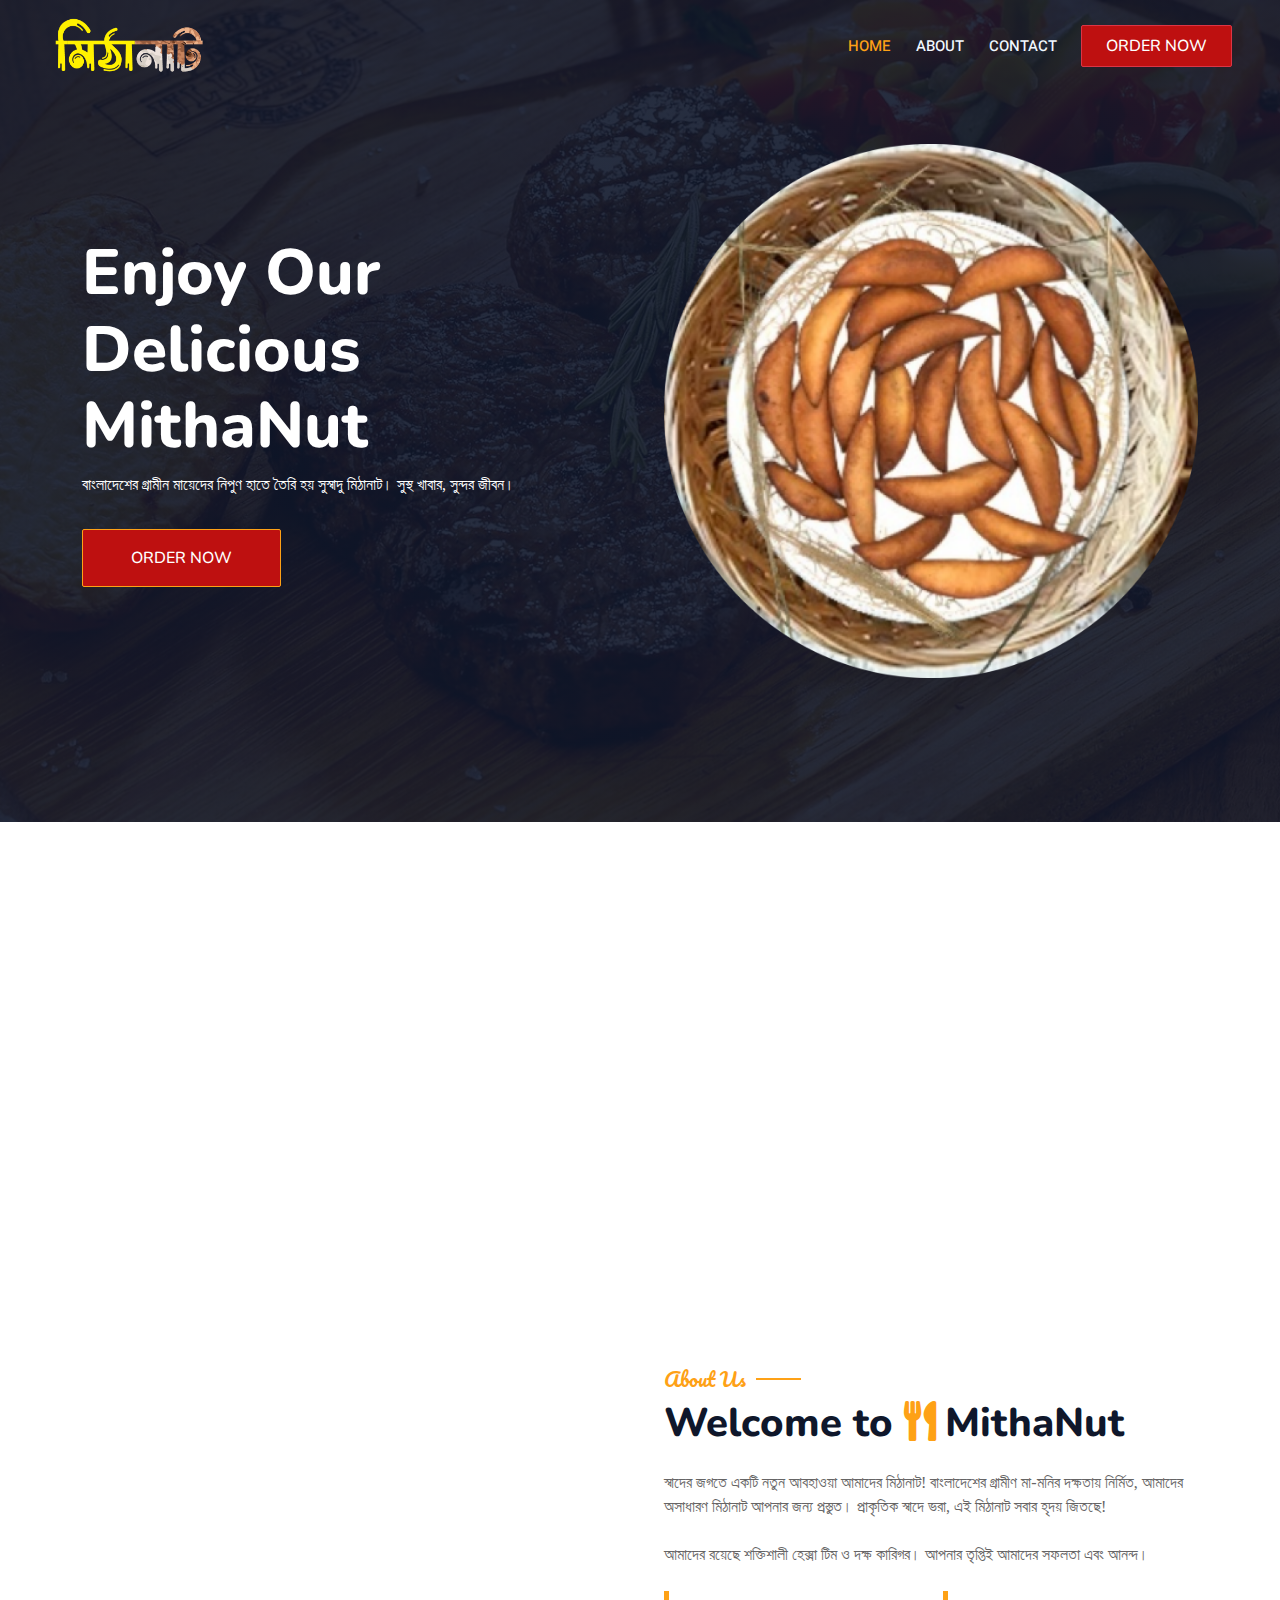
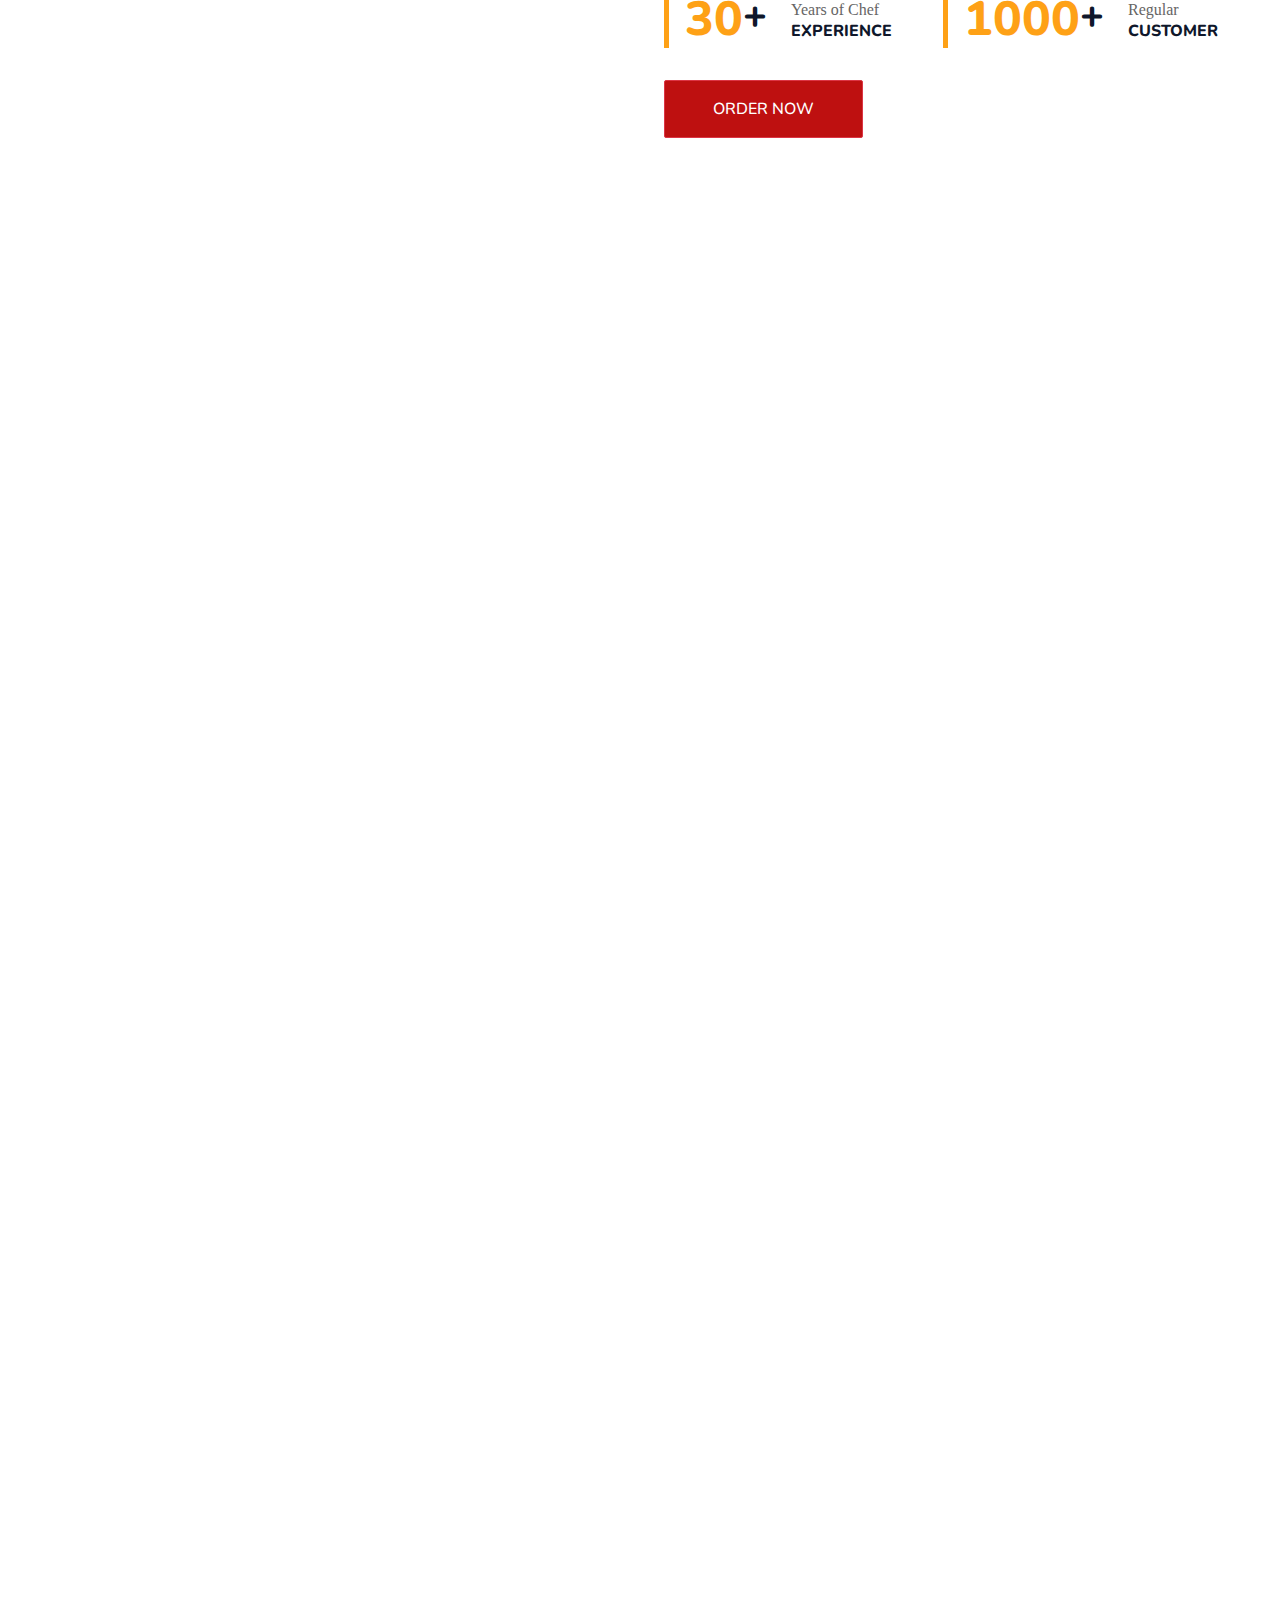
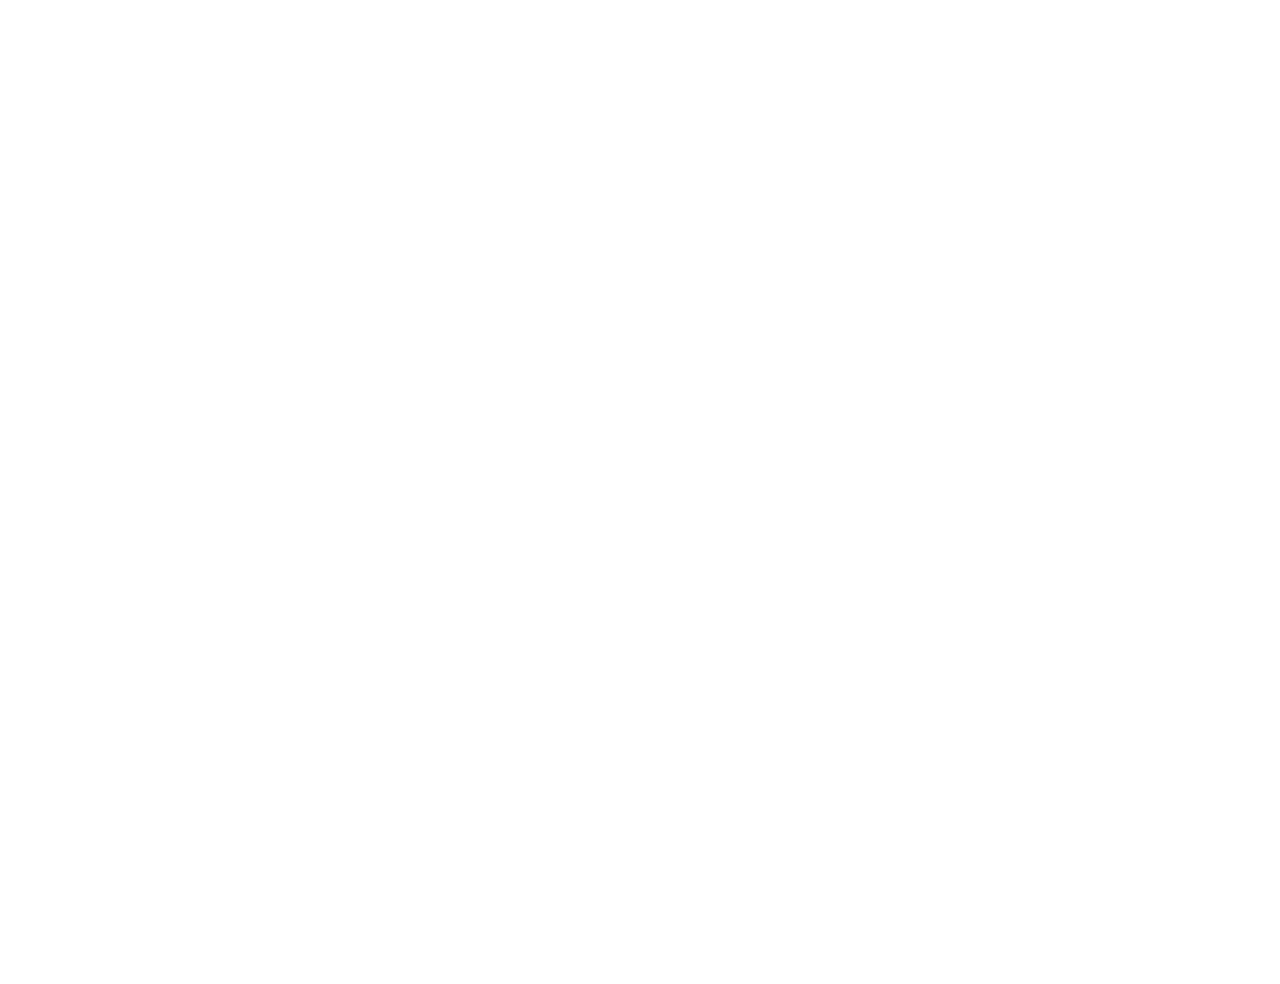
==== index.html @ 0d3b9b6d "Add files via upload" ====
<!DOCTYPE html>
<html lang="en">

<head>
    <meta charset="utf-8">
    <title>MithaNut</title>
    <meta content="width=device-width, initial-scale=1.0" name="viewport">
    <meta content="" name="keywords">
    <meta content="" name="description">

    <!-- Favicon -->
    <link href="img/favicon.png" rel="icon">
    <link
    href="https://fonts.maateen.me/solaiman-lipi/font.css"
    rel="stylesheet"
  />
    <!-- Google Web Fonts -->
    <link rel="preconnect" href="https://fonts.googleapis.com">
    <link rel="preconnect" href="https://fonts.gstatic.com" crossorigin>
    <link href="https://fonts.googleapis.com/css2?family=Heebo:wght@400;500;600&family=Nunito:wght@600;700;800&family=Pacifico&display=swap" rel="stylesheet">
    <link rel="stylesheet" href="https://cdnjs.cloudflare.com/ajax/libs/font-awesome/6.5.1/css/all.min.css" integrity="sha512-DTOQO9RWCH3ppGqcWaEA1BIZOC6xxalwEsw9c2QQeAIftl+Vegovlnee1c9QX4TctnWMn13TZye+giMm8e2LwA==" crossorigin="anonymous" referrerpolicy="no-referrer" />
    <!-- Icon Font Stylesheet -->
    <link href="https://cdnjs.cloudflare.com/D:\Pithai\PithaiWeb\Pithai\index.htmlajax/libs/font-awesome/5.10.0/css/all.min.css" rel="stylesheet">
    <link href="https://cdn.jsdelivr.net/npm/bootstrap-icons@1.4.1/font/bootstrap-icons.css" rel="stylesheet">

    <!-- Libraries Stylesheet -->
    <link href="lib/animate/animate.min.css" rel="stylesheet">
    <link href="lib/owlcarousel/assets/owl.carousel.min.css" rel="stylesheet">
    <link href="lib/tempusdominus/css/tempusdominus-bootstrap-4.min.css" rel="stylesheet" />

    <!-- Customized Bootstrap Stylesheet -->
    <link href="css/bootstrap.min.css" rel="stylesheet">

    <!-- Template Stylesheet -->
    <link href="css/style.css" rel="stylesheet">
</head>

<body>
    <div class="container-xxl bg-white p-0">
        <!-- Spinner Start -->
        <div id="spinner" class="show bg-white position-fixed translate-middle w-100 vh-100 top-50 start-50 d-flex align-items-center justify-content-center">
            <div class="spinner-border text-primary" style="width: 3rem; height: 3rem;" role="status">
                <span class="sr-only">Loading...</span>
            </div>
        </div>
        <!-- Spinner End -->


        <!-- Navbar & Hero Start -->
        <div class="container-xxl position-relative p-0">
            <nav class="navbar navbar-expand-lg navbar-dark bg-dark px-4 px-lg-5 py-3 py-lg-0">
                <a href="/" class="navbar-brand p-0">
                    <img src="img/logo.png" alt="Logo">
                </a>
                <button class="navbar-toggler" type="button" data-bs-toggle="collapse" data-bs-target="#navbarCollapse">
                    <span class="navbar-toggler-icon"></span>
                </button>
                <div class="collapse navbar-collapse" id="navbarCollapse">
                    <div class="navbar-nav ms-auto py-0 pe-4">
                        <a href="index.html" class="nav-item nav-link active">Home</a>
                        <a href="about.html" class="nav-item nav-link">About</a>
                        <a href="contact.html" class="nav-item nav-link">Contact</a>
                    </div>
                    <a href="https://forms.gle/TiKvX2Zk5Nd48iyz6" class="btn btn-danger py-2 px-4" style="background-color: rgb(190, 16, 16);">Order Now</a>
                </div>
            </nav>

            <div class="container-xxl py-5 bg-dark hero-header mb-5">
                <div class="container my-5 py-5">
                    <div class="row align-items-center g-5">
                        <div class="col-lg-6 text-center text-lg-start">
                            <h2 class="display-3 text-white animated slideInLeft">Enjoy Our<br>Delicious MithaNut</h2>
                            <p class="text-white animated slideInLeft mb-4 pb-2">বাংলাদেশের গ্রামীন মায়েদের নিপুণ হাতে তৈরি হয় সুস্বাদু মিঠানাট। সুস্থ খাবার, সুন্দর জীবন।</p>
                            <a href="https://forms.gle/TiKvX2Zk5Nd48iyz6" class="btn btn-primary py-sm-3 px-sm-5 me-3 animated slideInLeft" style="background-color: rgb(190, 16, 16);">Order Now</a>
                        </div>
                        <div class="col-lg-6 text-center text-lg-end overflow-hidden">
                            <img class="img-fluid" src="img/hero.png" alt="">
                        </div>
                    </div>
                </div>
            </div>
        </div>
        <!-- Navbar & Hero End -->


        <!-- Service Start -->
        <div class="container-xxl py-5">
            <div class="container">
                <div class="row centered-div">
                    <div class="col-lg-3 col-sm-6 wow fadeInUp" data-wow-delay="0.3s">
                        <div class="service-item rounded pt-3">
                            <div class="p-4">
                                <i class="fa fa-3x fa-utensils text-primary mb-4"></i>
                                <h5>Quality Food</h5>
                                <p>প্রাকৃতিক ফল ও বিভিন্ন উপকরণ এবং পুষ্টিগুণ দিয়ে তৈরি মচমচে মিঠানাট খেতে যেমন মজা তেমনি অতিথি আপ্যায়ন কিংবা অবসর, দুটোই কাটে বেশ ভালো।</p>
                            </div>
                        </div>
                    </div>
                    <div class="col-lg-3 col-sm-6 wow fadeInUp" data-wow-delay="0.5s">
                        <div class="service-item rounded pt-3">
                            <div class="p-4">
                                <i class="fa fa-3x fa-cart-plus text-primary mb-4"></i>
                                <h5>Online Order</h5>
                                <p>
                                    মিঠানাট রয়েছে নিজস্ব ওয়েবসাইট, ফেসবুক পেজ, Whatsapp যোগাযোগ সুবিধা। যখন খুশি অনলাইন অর্ডার করতে পারবেন মিঠানাট পৌঁছে যাবে আপনার ঠিকানায়।</p>
                            </div>
                        </div>
                    </div>
                    <div class="col-lg-3 col-sm-6 wow fadeInUp" data-wow-delay="0.7s">
                        <div class="service-item rounded pt-3">
                            <div class="p-4">
                                <i class="fa fa-3x fa-headset text-primary mb-4"></i>
                                <h5>24/7 Service</h5>
                                <p>মিঠানাট রয়েছে নিজস্ব কাস্টোমার কেয়ার কল সুবিধা (হেক্সা টিম)। যেকোন তথ্য কিংবা অনুষ্ঠানের অর্ডার নিতে আমারা প্রস্তুত 24/7। <br> Call- 01618150096, 01618150097</p>
                            </div>
                        </div>
                    </div>
                </div>
            </div>
        </div>
        <!-- Service End -->


        <!-- About Start -->
        <div class="container-xxl py-5">
            <div class="container">
                <div class="row g-5 align-items-center">
                    <div class="col-lg-6">
                        <div class="row g-3">
                            <div class="col-6 text-start">
                                <img class="img-fluid rounded w-100 wow zoomIn" data-wow-delay="0.1s" src="img/about-1.jpeg">
                            </div>
                            <div class="col-6 text-start">
                                <img class="img-fluid rounded w-75 wow zoomIn" data-wow-delay="0.3s" src="img/about-2.jpeg" style="margin-top: 25%;">
                            </div>
                            <div class="col-6 text-end">
                                <img class="img-fluid rounded w-75 wow zoomIn" data-wow-delay="0.5s" src="img/about-3.jpeg">
                            </div>
                            <div class="col-6 text-end">
                                <img class="img-fluid rounded w-100 wow zoomIn" data-wow-delay="0.7s" src="img/about-4.jpeg">
                            </div>
                        </div>
                    </div>
                    <div class="col-lg-6">
                        <h5 class="section-title ff-secondary text-start text-primary fw-normal">About Us</h5>
                        <h1 class="mb-4">Welcome to <i class="fa fa-utensils text-primary me-2"></i>MithaNut</h1>
                        <p class="mb-4">
                            স্বাদের জগতে একটি নতুন আবহাওয়া আমাদের মিঠানাট!
                            বাংলাদেশের গ্রামীণ মা-মনির দক্ষতায় নির্মিত, আমাদের অসাধারণ মিঠানাট আপনার জন্য প্রস্তুত। প্রাকৃতিক স্বাদে ভরা, এই মিঠানাট সবার হৃদয় জিতছে!</p>
                        <p class="mb-4">আমাদের রয়েছে শক্তিশালী হেক্সা টিম ও দক্ষ কারিগর। আপনার তৃপ্তিই আমাদের সফলতা এবং আনন্দ।  </p>
                        <div class="row g-4 mb-4">
                            <div class="col-sm-6">
                                <div class="d-flex align-items-center border-start border-5 border-primary px-3">
                                    <h1 class="flex-shrink-0 display-5 text-primary mb-0" data-toggle="counter-up">30</h1><h1> + </h1>
                                    <div class="ps-4">
                                        <p class="mb-0">Years of Chef</p>
                                        <h6 class="text-uppercase mb-0">Experience</h6>
                                    </div>
                                </div>
                            </div>
                            <div class="col-sm-6">
                                <div class="d-flex align-items-center border-start border-5 border-primary px-3">
                                    <h1 class="flex-shrink-0 display-5 text-primary mb-0" data-toggle="counter-up">1000</h1><h1>+</h1>
                                    <div class="ps-4">
                                        <p class="mb-0">Regular</p>
                                        <h6 class="text-uppercase mb-0">Customer</h6>
                                    </div>
                                </div>
                            </div>
                        </div>
                        <a class="btn btn-danger py-3 px-5 mt-2" href="https://forms.gle/TiKvX2Zk5Nd48iyz6" style="background-color: rgb(190, 16, 16);">Order Now</a>
                    </div>
                </div>
            </div>
        </div>
        <!-- About End -->


        <!-- Reservation Start -->
        <div class="container-xxl py-5 px-0 wow fadeInUp" data-wow-delay="0.1s">
            <div class="row g-0" style="padding: 20px;">
                <div class="col-md-6">
                    <div class="video">
                        <button type="button" class="btn-play" data-bs-toggle="modal" data-src="https://www.youtube.com/embed/uWgMCYUKBVE" data-bs-target="#videoModal">
                            <span></span>
                        </button>
                    </div>
                </div>
                
                <div class="col-lg-6" style="padding: 20px;">
                    <div class="row g-3">
                        <div class="col-6 text-start">
                            <img class="img-fluid rounded w-100 wow zoomIn" data-wow-delay="0.1s" src="img/about-1.jpeg">
                        </div>
                        <div class="col-6 text-start">
                            <img class="img-fluid rounded w-75 wow zoomIn" data-wow-delay="0.3s" src="img/about-2.jpeg" style="margin-top: 25%;">
                        </div>
                        <div class="col-6 text-end">
                            <img class="img-fluid rounded w-75 wow zoomIn" data-wow-delay="0.5s" src="img/about-3.jpeg">
                        </div>
                        <div class="col-6 text-end">
                            <img class="img-fluid rounded w-100 wow zoomIn" data-wow-delay="0.7s" src="img/about-4.jpeg">
                        </div>
                    </div>
                </div>
            </div>
        </div>

        <div class="modal fade" id="videoModal" tabindex="-1" aria-labelledby="exampleModalLabel" aria-hidden="true">
            <div class="modal-dialog">
                <div class="modal-content rounded-0">
                    <div class="modal-header">
                        <h5 class="modal-title" id="exampleModalLabel">Introduction to MithaNut</h5>
                        <button type="button" class="btn-close" data-bs-dismiss="modal" aria-label="Close"></button>
                    </div>
                    <div class="modal-body">
                        <!-- 16:9 aspect ratio -->
                        <div class="ratio ratio-16x9">
                            <iframe class="embed-responsive-item" src="" id="video" allowfullscreen allowscriptaccess="always"
                                allow="autoplay"></iframe>
                        </div>
                    </div>
                </div>
            </div>
        </div>
        <!-- Reservation Start -->

 <!-- Team Start -->
<div class="container-xxl pt-5 pb-3">
    <div class="container">
        <div class="text-center wow fadeInUp " data-wow-delay="0.1s">
            <h5 class="section-title ff-secondary text-center text-primary fw-normal">Team Members</h5>
            <h1 class="mb-5">Our Core Team</h1>
        </div>
        <div class="row centered-div">
            <div class="col-lg-3 col-md-6 wow fadeInUp" data-wow-delay="0.1s">
                <div class="team-item text-center rounded overflow-hidden">
                    <div class="rounded-circle overflow-hidden m-4">
                        <img class="img-fluid" src="img/team-1.jpg" alt="">
                    </div>
                    <h5 class="mb-0">Jahan Ara Begum (65+)</h5>
                    <small>Master chef and Consultant</small>
                </div>
                <br><br>
            </div>
            <div class="col-lg-3 col-md-6 wow fadeInUp" data-wow-delay="0.3s">
                <div class="team-item text-center rounded overflow-hidden">
                    <div class="rounded-circle overflow-hidden m-4">
                        <img class="img-fluid" src="img/team-2.jpg" alt="">
                    </div>
                    <h5 class="mb-0">Sanjidul Islam Sanju (23+)</h5>
                    <small>Founder & Director</small>
                </div>
                <br><br>
            </div>
            <div class="col-lg-3 col-md-6 wow fadeInUp" data-wow-delay="0.5s">
                <div class="team-item text-center rounded overflow-hidden">
                    <div class="rounded-circle overflow-hidden m-4">
                        <img class="img-fluid" src="img/team-3.jpg" alt="">
                    </div>
                    <h5 class="mb-0">Md Ashraful Islam (24+)</h5>
                    <small>Co-Founder & CEO</small>
                </div>
                <br><br>
            </div>
        </div>
    </div>
</div>
<!-- Team End -->

        


        <!-- Testimonial Start -->
        <div class="container-xxl py-5 wow fadeInUp" data-wow-delay="0.1s">
            <div class="container">
                <div class="text-center">
                    <h5 class="section-title ff-secondary text-center text-primary fw-normal">Testimonial</h5>
                    <h1 class="mb-5">Our Customer Review!!!</h1>
                </div>
                <div class="owl-carousel testimonial-carousel">
                    <div class="testimonial-item bg-transparent border rounded p-4">
                        <i class="fa fa-quote-left fa-2x text-primary mb-3"></i>
                        <p>আমি ব্যচেলর চাকুরীজীবী, প্রায়ই সকালে না খেয়ে অফিস যাওয়া লাগে, কিন্তু মিঠানাট গুলো অনেকদিন সংরক্ষণে ভালো ছিলো,যেটি আমার সকালের নাস্তা হিসেবে যতেষ্ট।</p>
                        <div class="d-flex align-items-center">
                            <img class="img-fluid flex-shrink-0 rounded-circle" src="img/testimonial-1.jpg" style="width: 50px; height: 50px;">
                            <div class="ps-3">
                                <h5 class="mb-1">Naser Ahmed</h5>
                                <small>Private Employee</small>
                            </div>
                        </div>
                    </div>
                    <div class="testimonial-item bg-transparent border rounded p-4">
                        <i class="fa fa-quote-left fa-2x text-primary mb-3"></i>
                        <p>মিঠানাট খেতে খুবই ভালো ছিল, বাইরের লেয়ারটি ছিল খুবই ক্রিস্পি, ভিতরে ছিল নারিকেলের পুর। মিঠানাট আমার টেস্ট অনুজায়ী কম মিস্টি মনে হলেও,পরিমিতি পরিমানে মিস্টি ছিল,এটা তালাক্ত না হওয়ায় সাস্থ্যের জন্য খুবই ভালো। </p>
                        <div class="d-flex align-items-center">
                            <img class="img-fluid flex-shrink-0 rounded-circle" src="img/testimonial-1.jpg" style="width: 50px; height: 50px;">
                            <div class="ps-3">
                                <h5 class="mb-1">Ovijit Datta</h5>
                                <small>CSE,BUP(Student)</small>
                            </div>
                        </div>
                    </div>
                    <div class="testimonial-item bg-transparent border rounded p-4">
                        <i class="fa fa-quote-left fa-2x text-primary mb-3"></i>
                        <p>মচমচে মিঠানাট গুলো, আমার পরিবারের সবারই ভালো লেগেছে। বিস্কুট এর বিপরীতে মিঠানাটকে নেওয়া যেতে পারে। স্বাদে ও মানে সবকিছু ঠিক ছিল।</p>
                        <div class="d-flex align-items-center">
                            <img class="img-fluid flex-shrink-0 rounded-circle" src="img/testimonial-1.jpg" style="width: 50px; height: 50px;">
                            <div class="ps-3">
                                <h5 class="mb-1">Md Mozahidul Islam</h5>
                                <small>IELT, DU(Student)</small>
                            </div>
                        </div>
                    </div>

                    <div class="testimonial-item bg-transparent border rounded p-4">
                        <i class="fa fa-quote-left fa-2x text-primary mb-3"></i>
                        <p>মিঠানাট গুলো স্বাদে 10/10. ছবির মতোই সুন্দর ও সুস্বাদু।</p>
                        <div class="d-flex align-items-center">
                            <img class="img-fluid flex-shrink-0 rounded-circle" src="img/testimonial-1.jpg" style="width: 50px; height: 50px;">
                            <div class="ps-3">
                                <h5 class="mb-1">Shahinur Begum</h5>
                                <small>Housewife</small>
                            </div>
                        </div>
                    </div>
                    <div class="testimonial-item bg-transparent border rounded p-4">
                        <i class="fa fa-quote-left fa-2x text-primary mb-3"></i>
                        <p>মিঠানাট আমার বাচ্চাদের অনেক ভালো লাগছে, পরিমিত মিষ্টি হওয়ায় ভালো হয়েছে। ডেলিভারি ও দ্রুত সময়ে পেয়েছি।</p>
                        <div class="d-flex align-items-center">
                            <img class="img-fluid flex-shrink-0 rounded-circle" src="img/testimonial-1.jpg" style="width: 50px; height: 50px;">
                            <div class="ps-3">
                                <h5 class="mb-1">Khudeja Prodhan</h5>
                                <small>Teacher</small>
                            </div>
                        </div>
                    </div>
                </div>
            </div>
        </div>
        <!-- Testimonial End -->
        

        <!-- Footer Start -->
        <div class="container-fluid bg-dark text-light footer pt-5 mt-5 wow fadeIn" data-wow-delay="0.1s">
            <div class="container py-5">
                <div class="row g-5">
                    <div class="col-lg-3 col-md-6">
                        <h4 class="section-title ff-secondary text-start text-primary fw-normal mb-4">Company</h4>
                        <a class="btn btn-link" href="">About Us</a>
                        <a class="btn btn-link" href="">Contact Us</a>
                        <a class="btn btn-link" href="">Reservation</a>
                        <a class="btn btn-link" href="">Privacy Policy</a>
                        <a class="btn btn-link" href="">Terms & Condition</a>
                    </div>
                    <div class="col-lg-3 col-md-6">
                        <h4 class="section-title ff-secondary text-start text-primary fw-normal mb-4">Contact</h4>
                        <p class="mb-2"><i class="fa fa-map-marker-alt me-3"></i>House 17, Road 5,Pallabi,Mirpur</p>
                        <p class="mb-2"><i class="fa fa-phone-alt me-3"></i>+8801618150096</p>
                        <p class="mb-2"><i class="fa fa-phone-alt me-3"></i>+8801618150097</p>
                        <p class="mb-2"><i class="fa fa-envelope me-3"></i>mithanut100@gmail.com</p>
                        <div class="d-flex pt-2">
                            <a class="btn btn-outline-light btn-social" href="#">
                                <i class="fab fa-twitter"></i>
                              </a>
                              
                              <a class="btn btn-outline-light btn-social" href="#">
                                <i class="fab fa-facebook-f"></i>
                              </a>
                              
                              <a class="btn btn-outline-light btn-social" href="#">
                                <i class="fab fa-youtube"></i>
                              </a>
                              
                              <a class="btn btn-outline-light btn-social" href="#">
                                <i class="fab fa-linkedin-in"></i>
                              </a>
                              
                        </div>
                    </div>
                    <div class="col-lg-3 col-md-6">
                        <h4 class="section-title ff-secondary text-start text-primary fw-normal mb-4">Delivery Partners</h4>
                        <br>
                        <img src="https://encrypted-tbn0.gstatic.com/images?q=tbn:ANd9GcRHeyF9_4PhCRSp28luw9x9B4l4_pe9g7fOpD9DbmUYZ14NYcmbSbqM5EZ9T4w2_v0L-Ac&usqp=CAU" alt="" style="height: 40px;">
                        <img src="img/Redx.jpg" alt="" style="height: 40px;">
                        <img src="https://i0.wp.com/futurestartup.b-cdn.net/wp-content/uploads/2019/10/Delivery-Tiger.jpg" alt="" style="height: 40px;">
                        
                    </div>
                    <div class="col-lg-3 col-md-6">
                        <h4 class="section-title ff-secondary text-start text-primary fw-normal mb-4">Feedback</h4>
                        <p>Your feedback is valuable to us, we care about our product!</p>
                        <div class="position-relative mx-auto" style="max-width: 400px;">
                            <a href="https://www.facebook.com/mithanut/reviews">  <button type="button" class="btn btn-primary py-2 position-absolute top-0 end-0 mt-2 me-2">Review Now!</button></a>
                        </div>
                        <br>
                    </div>
                </div>
               
            </div>

            <h2 style="color:rgb(255, 255, 255); margin: 0px auto ; text-align: center;" >Our Payment partners</h2>
            <div class="" style="margin: 0px auto ;" >
                <style>
.center-align{
    display: flex;
    justify-content: center;
    align-items: center;
    padding: 20px;
    gap: 15px;
    flex-wrap: wrap;
}

                </style>
                <div class="center-align">
                    <img src="https://www.nrhosting.com/wp-content/uploads/2021/01/bKash-Merchant-Account.png" alt="" style="height: 40px;">
                    <img src="img/nagad.jpg" alt="" style="height: 40px;">
                    <img src="img/upay.jpg" alt="" style="height: 40px;">    
                    <img src="img/rocket.jpg" alt="" style="height: 40px;">             
                    <img src="https://images.prothomalo.com/prothomalo-english%2F2022-06%2Fc79062b7-4487-4762-ad32-a09a445edaa6%2Fcity.jpg?rect=0%2C0%2C900%2C473&w=1200&ar=40%3A21&auto=format%2Ccompress&ogImage=true&mode=crop&overlay=&overlay_position=bottom&overlay_width_pct=1" alt="" style="height: 40px;">             
                    <img src="img/sonali_bank.jpg" alt="" style="height: 40px;">             
                             
                </div>
            </div>
            <div class="container">
                <div class="copyright">
                    <div class="row">
                        <div class="col-md-6 text-center text-md-start mb-3 mb-md-0">
                            &copy; <a class="border-bottom" href="#">All Right Reserved. 
							Developed By <a class="border-bottom" href="https://htmlcodex.com">Md Ashraful Islam</a><br><br>
                            <a class="border-bottom" href="https://themewagon.com" target="_blank">Mithanut</a>
                        </div>
                        <div class="col-md-6 text-center text-md-end">
                            <div class="footer-menu">
                                <a href="">Home</a>
                                <a href="">Cookies</a>
                                <a href="">Help</a>
                                <a href="">FQAs</a>
                            </div>
                        </div>
                    </div>
                </div>
            </div>
        </div>
        <!-- Footer End -->


<!-- Messenger Chat Plugin Code -->
<div id="fb-root"></div>

<!-- Your Chat Plugin code -->
<div id="fb-customer-chat" class="fb-customerchat">
</div>

<script>
  var chatbox = document.getElementById('fb-customer-chat');
  chatbox.setAttribute("page_id", "237500399442109");
  chatbox.setAttribute("attribution", "biz_inbox");
</script>

<!-- Your SDK code -->
<script>
  window.fbAsyncInit = function() {
    FB.init({
      xfbml            : true,
      version          : 'v19.0'
    });
  };

  (function(d, s, id) {
    var js, fjs = d.getElementsByTagName(s)[0];
    if (d.getElementById(id)) return;
    js = d.createElement(s); js.id = id;
    js.src = 'https://connect.facebook.net/en_US/sdk/xfbml.customerchat.js';
    fjs.parentNode.insertBefore(js, fjs);
  }(document, 'script', 'facebook-jssdk'));
</script>







    </div>

    <!-- JavaScript Libraries -->
    <script src="https://code.jquery.com/jquery-3.4.1.min.js"></script>
    <script src="https://cdn.jsdelivr.net/npm/bootstrap@5.0.0/dist/js/bootstrap.bundle.min.js"></script>
    <script src="lib/wow/wow.min.js"></script>
    <script src="lib/easing/easing.min.js"></script>
    <script src="lib/waypoints/waypoints.min.js"></script>
    <script src="lib/counterup/counterup.min.js"></script>
    <script src="lib/owlcarousel/owl.carousel.min.js"></script>
    <script src="lib/tempusdominus/js/moment.min.js"></script>
    <script src="lib/tempusdominus/js/moment-timezone.min.js"></script>
    <script src="lib/tempusdominus/js/tempusdominus-bootstrap-4.min.js"></script>

    <!-- Template Javascript -->
    <script src="js/main.js"></script>
</body>

</html>
---- css/style.css ----
/********** Template CSS **********/
:root {
    --primary: #FEA116;
    --light: #F1F8FF;
    --dark: #0F172B;
}

.ff-secondary {
    font-family: 'Pacifico', cursive;
}
p{
    font-family: SolaimanLipi;
}
.fw-medium {
    font-weight: 600 !important;
}
.centered-div { 
   display: flex;
   align-items: center;
   justify-content: center;
}

.fw-semi-bold {
    font-weight: 700 !important;
}

.back-to-top {
    position: fixed;
    display: none;
    right: 45px;
    bottom: 45px;
    z-index: 99;
}


/*** Spinner ***/
#spinner {
    opacity: 0;
    visibility: hidden;
    transition: opacity .5s ease-out, visibility 0s linear .5s;
    z-index: 99999;
}

#spinner.show {
    transition: opacity .5s ease-out, visibility 0s linear 0s;
    visibility: visible;
    opacity: 1;
}


/*** Button ***/
.btn {
    font-family: 'Nunito', sans-serif;
    font-weight: 500;
    text-transform: uppercase;
    transition: .5s;
}

.btn.btn-primary,
.btn.btn-secondary {
    color: #FFFFFF;
}

.btn-square {
    width: 38px;
    height: 38px;
}

.btn-sm-square {
    width: 32px;
    height: 32px;
}

.btn-lg-square {
    width: 48px;
    height: 48px;
}

.btn-square,
.btn-sm-square,
.btn-lg-square {
    padding: 0;
    display: flex;
    align-items: center;
    justify-content: center;
    font-weight: normal;
    border-radius: 2px;
}


/*** Navbar ***/
.navbar-dark .navbar-nav .nav-link {
    position: relative;
    margin-left: 25px;
    padding: 35px 0;
    font-size: 15px;
    color: var(--light) !important;
    text-transform: uppercase;
    font-weight: 500;
    outline: none;
    transition: .5s;
}

.sticky-top.navbar-dark .navbar-nav .nav-link {
    padding: 20px 0;
}

.navbar-dark .navbar-nav .nav-link:hover,
.navbar-dark .navbar-nav .nav-link.active {
    color: var(--primary) !important;
}

.navbar-dark .navbar-brand img {
    max-height: 60px;
    transition: .5s;
}

.sticky-top.navbar-dark .navbar-brand img {
    max-height: 45px;
}

@media (max-width: 991.98px) {
    .sticky-top.navbar-dark {
        position: relative;
    }

    .navbar-dark .navbar-collapse {
        margin-top: 15px;
        border-top: 1px solid rgba(255, 255, 255, .1)
    }

    .navbar-dark .navbar-nav .nav-link,
    .sticky-top.navbar-dark .navbar-nav .nav-link {
        padding: 10px 0;
        margin-left: 0;
    }

    .navbar-dark .navbar-brand img {
        max-height: 53px;
    }
}

@media (min-width: 992px) {
    .navbar-dark {
        position: absolute;
        width: 100%;
        top: 0;
        left: 0;
        z-index: 999;
        background: transparent !important;
    }
    
    .sticky-top.navbar-dark {
        position: fixed;
        background: var(--dark) !important;
    }
}



/*** Hero Header ***/
.hero-header {
    background: linear-gradient(rgba(15, 23, 43, .9), rgba(15, 23, 43, .9)), url(../img/bg-hero.jpg);
    background-position: center center;
    background-repeat: no-repeat;
    background-size: cover;
}

.hero-header img {
    animation: imgRotate 50s linear infinite;
}

@keyframes imgRotate { 
    100% { 
        transform: rotate(360deg); 
    } 
}

.breadcrumb-item + .breadcrumb-item::before {
    color: rgba(255, 255, 255, .5);
}


/*** Section Title ***/
.section-title {
    position: relative;
    display: inline-block;
}

.section-title::before {
    position: absolute;
    content: "";
    width: 45px;
    height: 2px;
    top: 50%;
    left: -55px;
    margin-top: -1px;
    background: var(--primary);
}

.section-title::after {
    position: absolute;
    content: "";
    width: 45px;
    height: 2px;
    top: 50%;
    right: -55px;
    margin-top: -1px;
    background: var(--primary);
}

.section-title.text-start::before,
.section-title.text-end::after {
    display: none;
}


/*** Service ***/
.service-item {
    box-shadow: 0 0 45px rgba(0, 0, 0, .08);
    transition: .5s;
}

.service-item:hover {
    background: var(--primary);
}

.service-item * {
    transition: .5s;
}

.service-item:hover * {
    color: var(--light) !important;
}


/*** Food Menu ***/
.nav-pills .nav-item .active {
    border-bottom: 2px solid var(--primary);
}


/*** Youtube Video ***/
.video {
    position: relative;
    height: 100%;
    min-height: 500px;
    background: linear-gradient(rgba(15, 23, 43, .1), rgba(15, 23, 43, .1)), url(../img/video.jpeg);
    background-position: center center;
    background-repeat: no-repeat;
    background-size: cover;
    text-align: center;
   
}

.video .btn-play {
    position: absolute;
    z-index: 3;
    top: 50%;
    left: 50%;
    transform: translateX(-50%) translateY(-50%);
    box-sizing: content-box;
    display: block;
    width: 32px;
    height: 44px;
    border-radius: 50%;
    border: none;
    outline: none;
    padding: 18px 20px 18px 28px;
}

.video .btn-play:before {
    content: "";
    position: absolute;
    z-index: 0;
    left: 50%;
    top: 50%;
    transform: translateX(-50%) translateY(-50%);
    display: block;
    width: 100px;
    height: 100px;
    background: var(--primary);
    border-radius: 50%;
    animation: pulse-border 1500ms ease-out infinite;
}

.video .btn-play:after {
    content: "";
    position: absolute;
    z-index: 1;
    left: 50%;
    top: 50%;
    transform: translateX(-50%) translateY(-50%);
    display: block;
    width: 100px;
    height: 100px;
    background: var(--primary);
    border-radius: 50%;
    transition: all 200ms;
}

.video .btn-play img {
    position: relative;
    z-index: 3;
    max-width: 100%;
    width: auto;
    height: auto;
}

.video .btn-play span {
    display: block;
    position: relative;
    z-index: 3;
    width: 0;
    height: 0;
    border-left: 32px solid var(--dark);
    border-top: 22px solid transparent;
    border-bottom: 22px solid transparent;
}

@keyframes pulse-border {
    0% {
        transform: translateX(-50%) translateY(-50%) translateZ(0) scale(1);
        opacity: 1;
    }

    100% {
        transform: translateX(-50%) translateY(-50%) translateZ(0) scale(1.5);
        opacity: 0;
    }
}

#videoModal {
    z-index: 99999;
}

#videoModal .modal-dialog {
    position: relative;
    max-width: 800px;
    margin: 60px auto 0 auto;
}

#videoModal .modal-body {
    position: relative;
    padding: 0px;
}

#videoModal .close {
    position: absolute;
    width: 30px;
    height: 30px;
    right: 0px;
    top: -30px;
    z-index: 999;
    font-size: 30px;
    font-weight: normal;
    color: #FFFFFF;
    background: #000000;
    opacity: 1;
}


/*** Team ***/
.team-item {
    box-shadow: 0 0 45px rgba(0, 0, 0, .08);
    height: calc(100% - 38px);
    transition: .5s;
}

.team-item img {
    transition: .5s;
}

.team-item:hover img {
    transform: scale(1.1);
}

.team-item:hover {
    height: 100%;
}

.team-item .btn {
    border-radius: 38px 38px 0 0;
}


/*** Testimonial ***/
.testimonial-carousel .owl-item .testimonial-item,
.testimonial-carousel .owl-item.center .testimonial-item * {
    transition: .5s;
}

.testimonial-carousel .owl-item.center .testimonial-item {
    background: #460a0a!important;
    border-color: var(--primary) !important;
}

.testimonial-carousel .owl-item.center .testimonial-item * {
    color: var(--light) !important;
}

.testimonial-carousel .owl-dots {
    margin-top: 24px;
    display: flex;
    align-items: flex-end;
    justify-content: center;
}

.testimonial-carousel .owl-dot {
    position: relative;
    display: inline-block;
    margin: 0 5px;
    width: 15px;
    height: 15px;
    border: 1px solid #CCCCCC;
    border-radius: 15px;
    transition: .5s;
}

.testimonial-carousel .owl-dot.active {
    background: var(--primary);
    border-color: var(--primary);
}


/*** Footer ***/
.footer .btn.btn-social {
    margin-right: 5px;
    width: 35px;
    height: 35px;
    display: flex;
    align-items: center;
    justify-content: center;
    color: var(--light);
    border: 1px solid #FFFFFF;
    border-radius: 35px;
    transition: .3s;
}

.footer .btn.btn-social:hover {
    color: var(--primary);
}

.footer .btn.btn-link {
    display: block;
    margin-bottom: 5px;
    padding: 0;
    text-align: left;
    color: #FFFFFF;
    font-size: 15px;
    font-weight: normal;
    text-transform: capitalize;
    transition: .3s;
}

.footer .btn.btn-link::before {
    position: relative;
    content: "\f105";
    font-family: "Font Awesome 5 Free";
    font-weight: 900;
    margin-right: 10px;
}

.footer .btn.btn-link:hover {
    letter-spacing: 1px;
    box-shadow: none;
}

.footer .copyright {
    padding: 25px 0;
    font-size: 15px;
    border-top: 1px solid rgba(256, 256, 256, .1);
}

.footer .copyright a {
    color: var(--light);
}

.footer .footer-menu a {
    margin-right: 15px;
    padding-right: 15px;
    border-right: 1px solid rgba(255, 255, 255, .1);
}

.footer .footer-menu a:last-child {
    margin-right: 0;
    padding-right: 0;
    border-right: none;
}
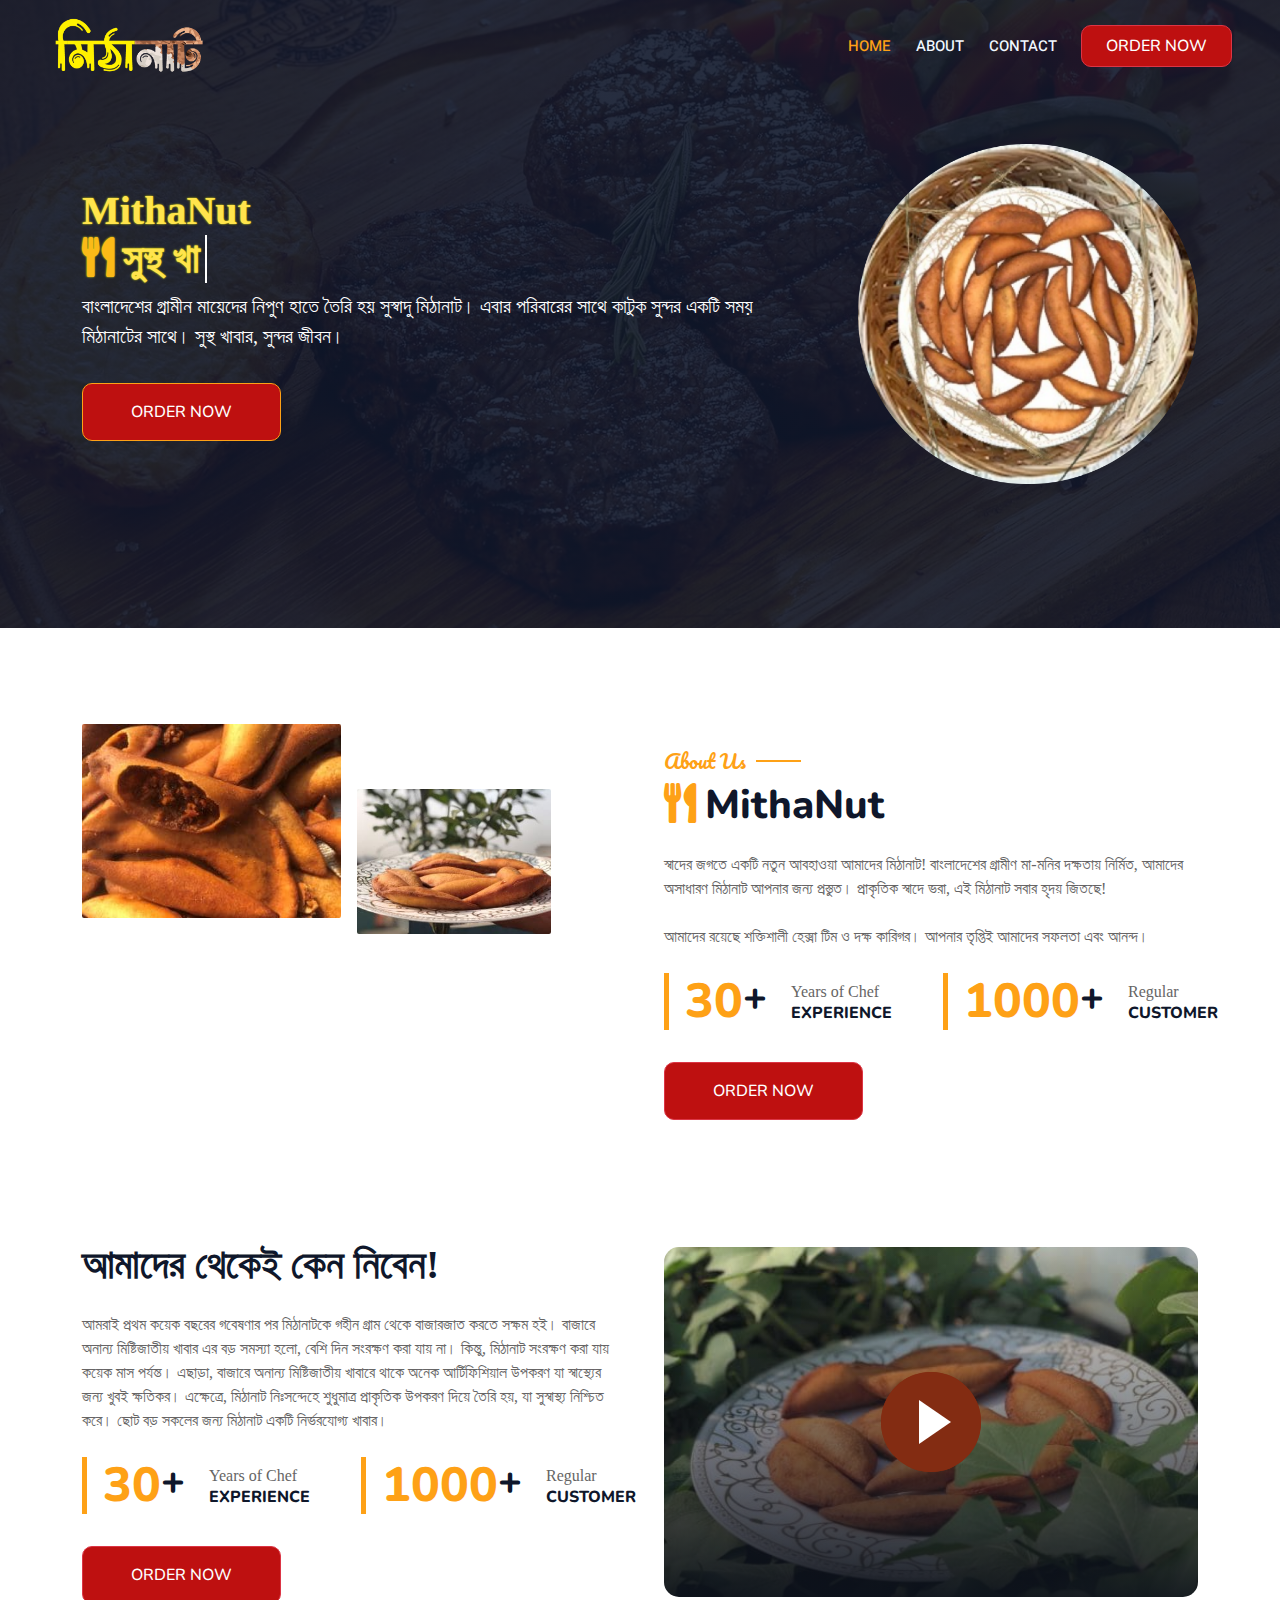
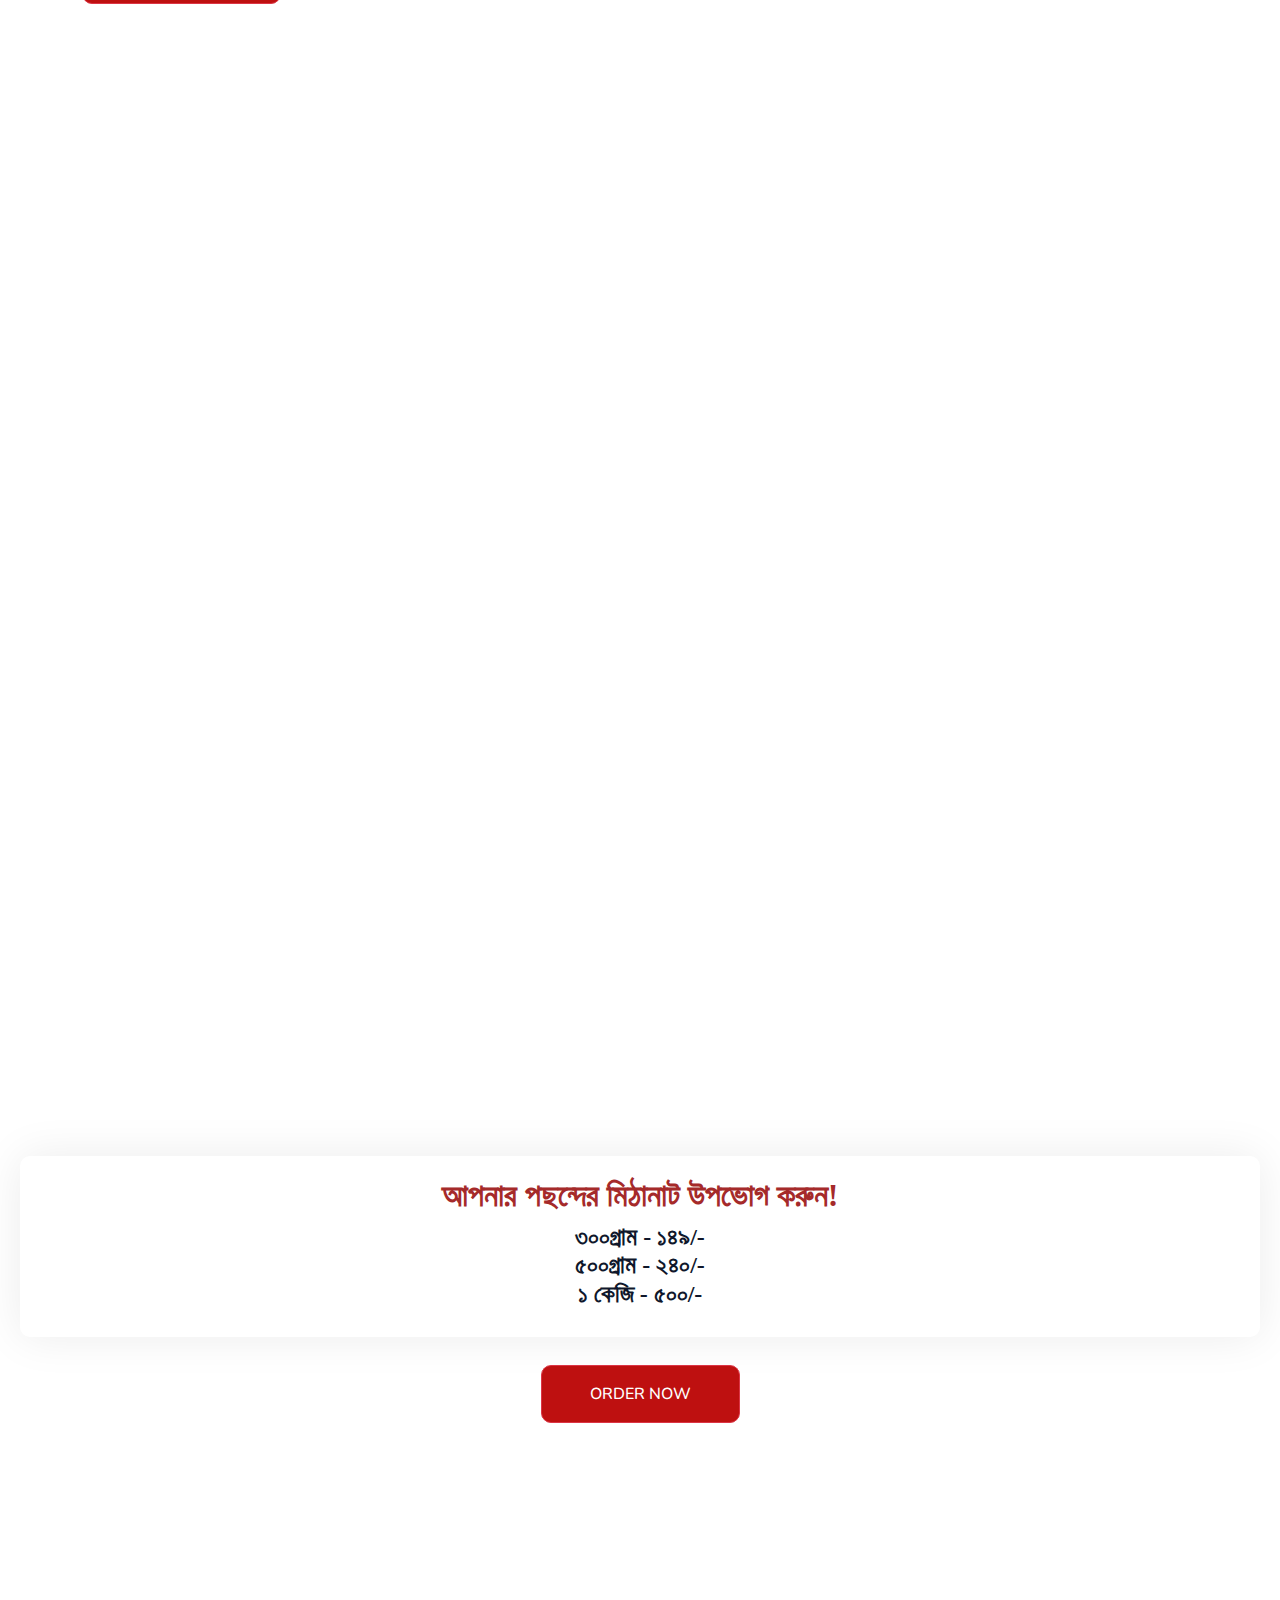
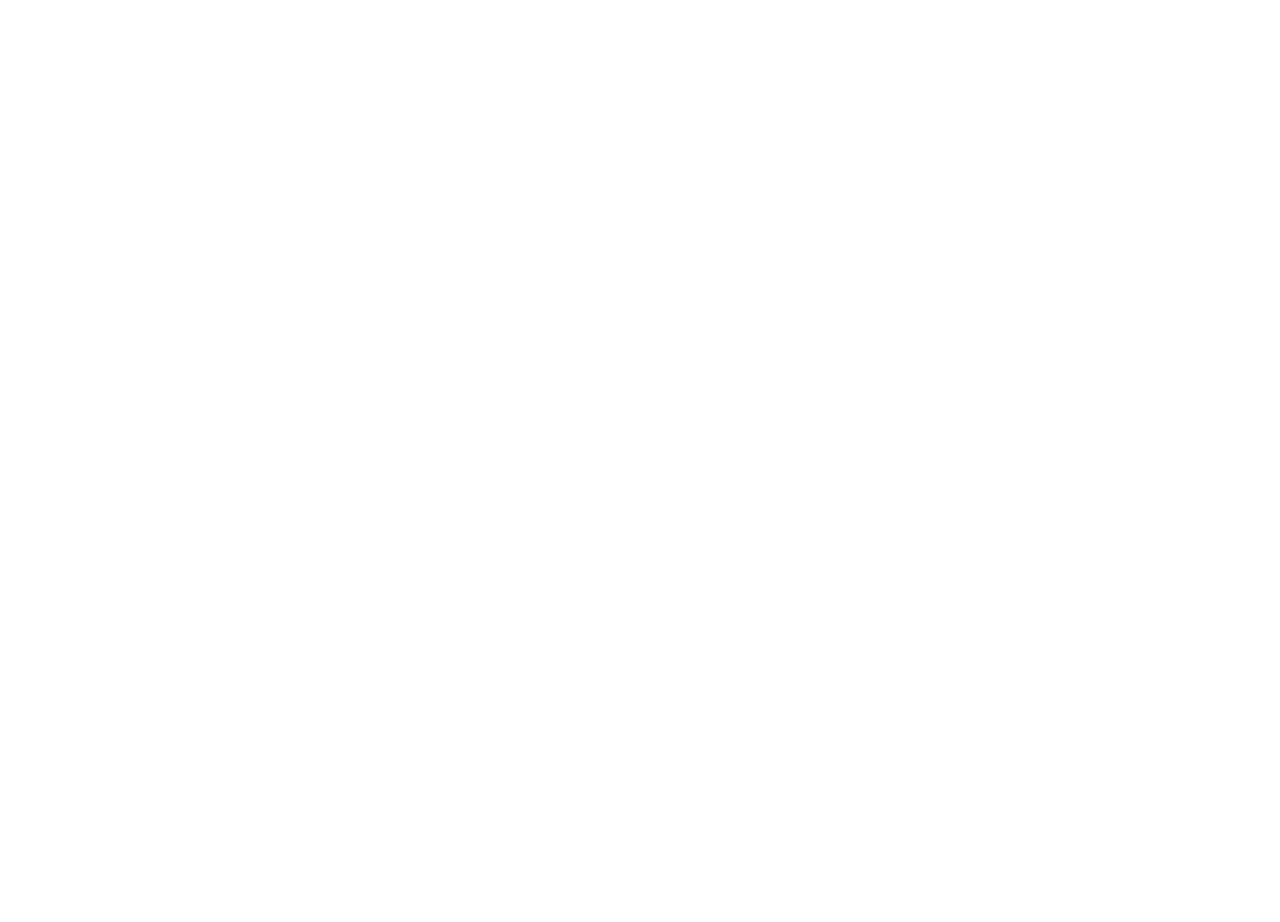
==== commit 18c7df2b: "Add files via upload" ====
--- a/index.html
+++ b/index.html
@@ -1,7 +1,23 @@
 <!DOCTYPE html>
 <html lang="en">
-
 <head>
+    <!-- Meta Pixel Code -->
+<script>
+    !function(f,b,e,v,n,t,s)
+    {if(f.fbq)return;n=f.fbq=function(){n.callMethod?
+    n.callMethod.apply(n,arguments):n.queue.push(arguments)};
+    if(!f._fbq)f._fbq=n;n.push=n;n.loaded=!0;n.version='2.0';
+    n.queue=[];t=b.createElement(e);t.async=!0;
+    t.src=v;s=b.getElementsByTagName(e)[0];
+    s.parentNode.insertBefore(t,s)}(window, document,'script',
+    'https://connect.facebook.net/en_US/fbevents.js');
+    fbq('init', '808079014234710');
+    fbq('track', 'PageView');
+    </script>
+    <noscript><img height="1" width="1" style="display:none"
+    src="https://www.facebook.com/tr?id=808079014234710&ev=PageView&noscript=1"
+    /></noscript>
+    <!-- End Meta Pixel Code -->
     <meta charset="utf-8">
     <title>MithaNut</title>
     <meta content="width=device-width, initial-scale=1.0" name="viewport">
@@ -61,19 +77,21 @@
                         <a href="about.html" class="nav-item nav-link">About</a>
                         <a href="contact.html" class="nav-item nav-link">Contact</a>
                     </div>
-                    <a href="https://forms.gle/TiKvX2Zk5Nd48iyz6" class="btn btn-danger py-2 px-4" style="background-color: rgb(190, 16, 16);">Order Now</a>
+                    <a href="https://forms.gle/TiKvX2Zk5Nd48iyz6" class="btn btn-danger py-2 px-4" style="background-color: rgb(190, 16, 16);border-radius: 10px;">Order Now</a>
                 </div>
             </nav>
 
             <div class="container-xxl py-5 bg-dark hero-header mb-5">
                 <div class="container my-5 py-5">
                     <div class="row align-items-center g-5">
-                        <div class="col-lg-6 text-center text-lg-start">
-                            <h2 class="display-3 text-white animated slideInLeft">Enjoy Our<br>Delicious MithaNut</h2>
-                            <p class="text-white animated slideInLeft mb-4 pb-2">বাংলাদেশের গ্রামীন মায়েদের নিপুণ হাতে তৈরি হয় সুস্বাদু মিঠানাট। সুস্থ খাবার, সুন্দর জীবন।</p>
-                            <a href="https://forms.gle/TiKvX2Zk5Nd48iyz6" class="btn btn-primary py-sm-3 px-sm-5 me-3 animated slideInLeft" style="background-color: rgb(190, 16, 16);">Order Now</a>
-                        </div>
-                        <div class="col-lg-6 text-center text-lg-end overflow-hidden">
+                        <div class="col-lg-8 text-center text-lg-start">
+                            <h2 class="display-6 text-white animated slideInLeft" style="color:rgb(255 228 77)!important;     text-shadow: 0 0 2px yellow;
+
+                            font-family:hind siliguri,SolaimanLipi;"><span hidden>.</span>MithaNut<br><i class="fa fa-utensils me-2" style="color: #FBBA18;"></i><span class="typewriter"></span></h2>
+                            <p class="text-white animated slideInLeft mb-4 pb-2" style="font-size: 20px;">বাংলাদেশের গ্রামীন মায়েদের নিপুণ হাতে তৈরি হয় সুস্বাদু মিঠানাট। এবার পরিবারের সাথে কাটুক সুন্দর একটি সময় মিঠানাটের সাথে। সুস্থ খাবার, সুন্দর জীবন।</p>
+                            <a href="https://forms.gle/TiKvX2Zk5Nd48iyz6" class="btn btn-primary py-sm-3 px-sm-5 me-3 animated slideInLeft" style="background-color: rgb(190, 16, 16);border-radius: 10px;">Order Now</a>
+                        </div>
+                        <div class="col-lg-4 text-center text-lg-end overflow-hidden">
                             <img class="img-fluid" src="img/hero.png" alt="">
                         </div>
                     </div>
@@ -83,43 +101,53 @@
         <!-- Navbar & Hero End -->
 
 
-        <!-- Service Start -->
-        <div class="container-xxl py-5">
-            <div class="container">
-                <div class="row centered-div">
-                    <div class="col-lg-3 col-sm-6 wow fadeInUp" data-wow-delay="0.3s">
-                        <div class="service-item rounded pt-3">
-                            <div class="p-4">
-                                <i class="fa fa-3x fa-utensils text-primary mb-4"></i>
-                                <h5>Quality Food</h5>
-                                <p>প্রাকৃতিক ফল ও বিভিন্ন উপকরণ এবং পুষ্টিগুণ দিয়ে তৈরি মচমচে মিঠানাট খেতে যেমন মজা তেমনি অতিথি আপ্যায়ন কিংবা অবসর, দুটোই কাটে বেশ ভালো।</p>
-                            </div>
-                        </div>
-                    </div>
-                    <div class="col-lg-3 col-sm-6 wow fadeInUp" data-wow-delay="0.5s">
-                        <div class="service-item rounded pt-3">
-                            <div class="p-4">
-                                <i class="fa fa-3x fa-cart-plus text-primary mb-4"></i>
-                                <h5>Online Order</h5>
-                                <p>
-                                    মিঠানাট রয়েছে নিজস্ব ওয়েবসাইট, ফেসবুক পেজ, Whatsapp যোগাযোগ সুবিধা। যখন খুশি অনলাইন অর্ডার করতে পারবেন মিঠানাট পৌঁছে যাবে আপনার ঠিকানায়।</p>
-                            </div>
-                        </div>
-                    </div>
-                    <div class="col-lg-3 col-sm-6 wow fadeInUp" data-wow-delay="0.7s">
-                        <div class="service-item rounded pt-3">
-                            <div class="p-4">
-                                <i class="fa fa-3x fa-headset text-primary mb-4"></i>
-                                <h5>24/7 Service</h5>
-                                <p>মিঠানাট রয়েছে নিজস্ব কাস্টোমার কেয়ার কল সুবিধা (হেক্সা টিম)। যেকোন তথ্য কিংবা অনুষ্ঠানের অর্ডার নিতে আমারা প্রস্তুত 24/7। <br> Call- 01618150096, 01618150097</p>
-                            </div>
-                        </div>
-                    </div>
-                </div>
-            </div>
-        </div>
-        <!-- Service End -->
-
+        <style>
+            .typewriter {
+              display: inline-block;
+              border-right: 2px solid white; 
+              padding-right: 5px; 
+            }
+            
+          </style>
+        
+        
+          <script>
+            document.addEventListener('DOMContentLoaded', function(event){
+              var phrases = ["সুস্থ খাবার","সুন্দর জীবন", "মধুর হোক সম্পর্ক"];
+              var typewriterText = document.querySelector('.typewriter');
+        
+              var currentPhraseIndex = 0;
+              var currentCharIndex = 0;
+              var erase = false;
+        
+              function typeWriter() {
+                if (!erase) {
+                  typewriterText.textContent += phrases[currentPhraseIndex].charAt(currentCharIndex);
+                  currentCharIndex++;
+                  if (currentCharIndex === phrases[currentPhraseIndex].length) {
+                    erase = true;
+                    setTimeout(typeWriter, 1000);
+                  } else {
+                    setTimeout(typeWriter, 100);
+                  }
+                } else {
+                  // Clear the content of the previous phrase
+                  typewriterText.textContent = typewriterText.textContent.slice(0, -1);
+                  currentCharIndex--;
+                  if (currentCharIndex === 0) {
+                    erase = false;
+                    currentPhraseIndex = (currentPhraseIndex + 1) % phrases.length;
+                  }
+                  setTimeout(typeWriter, 50);
+                }
+              }
+        
+              typeWriter();
+            });
+          </script>
+        
+    
+     
 
         <!-- About Start -->
         <div class="container-xxl py-5">
@@ -128,22 +156,22 @@
                     <div class="col-lg-6">
                         <div class="row g-3">
                             <div class="col-6 text-start">
-                                <img class="img-fluid rounded w-100 wow zoomIn" data-wow-delay="0.1s" src="img/about-1.jpeg">
+                                <img class="img-fluid rounded w-100 wow zoomIn" data-wow-delay="0.1s" src="img/about-1.jpg">
                             </div>
                             <div class="col-6 text-start">
-                                <img class="img-fluid rounded w-75 wow zoomIn" data-wow-delay="0.3s" src="img/about-2.jpeg" style="margin-top: 25%;">
+                                <img class="img-fluid rounded w-75 wow zoomIn" data-wow-delay="0.3s" src="img/about-2.jpg" style="margin-top: 25%;">
                             </div>
                             <div class="col-6 text-end">
-                                <img class="img-fluid rounded w-75 wow zoomIn" data-wow-delay="0.5s" src="img/about-3.jpeg">
+                                <img class="img-fluid rounded w-75 wow zoomIn" data-wow-delay="0.5s" src="img/about-3.jpg">
                             </div>
                             <div class="col-6 text-end">
-                                <img class="img-fluid rounded w-100 wow zoomIn" data-wow-delay="0.7s" src="img/about-4.jpeg">
+                                <img class="img-fluid rounded w-100 wow zoomIn" data-wow-delay="0.7s" src="img/about-4.jpg">
                             </div>
                         </div>
                     </div>
                     <div class="col-lg-6">
                         <h5 class="section-title ff-secondary text-start text-primary fw-normal">About Us</h5>
-                        <h1 class="mb-4">Welcome to <i class="fa fa-utensils text-primary me-2"></i>MithaNut</h1>
+                        <h1 class="mb-4"><i class="fa fa-utensils text-primary me-2"></i>MithaNut</h1>
                         <p class="mb-4">
                             স্বাদের জগতে একটি নতুন আবহাওয়া আমাদের মিঠানাট!
                             বাংলাদেশের গ্রামীণ মা-মনির দক্ষতায় নির্মিত, আমাদের অসাধারণ মিঠানাট আপনার জন্য প্রস্তুত। প্রাকৃতিক স্বাদে ভরা, এই মিঠানাট সবার হৃদয় জিতছে!</p>
@@ -168,7 +196,7 @@
                                 </div>
                             </div>
                         </div>
-                        <a class="btn btn-danger py-3 px-5 mt-2" href="https://forms.gle/TiKvX2Zk5Nd48iyz6" style="background-color: rgb(190, 16, 16);">Order Now</a>
+                        <a class="btn btn-danger py-3 px-5 mt-2" href="https://forms.gle/TiKvX2Zk5Nd48iyz6" style="background-color: rgb(190, 16, 16);border-radius: 10px;">Order Now</a>
                     </div>
                 </div>
             </div>
@@ -176,35 +204,53 @@
         <!-- About End -->
 
 
-        <!-- Reservation Start -->
-        <div class="container-xxl py-5 px-0 wow fadeInUp" data-wow-delay="0.1s">
-            <div class="row g-0" style="padding: 20px;">
-                <div class="col-md-6">
-                    <div class="video">
-                        <button type="button" class="btn-play" data-bs-toggle="modal" data-src="https://www.youtube.com/embed/uWgMCYUKBVE" data-bs-target="#videoModal">
-                            <span></span>
-                        </button>
-                    </div>
-                </div>
-                
-                <div class="col-lg-6" style="padding: 20px;">
-                    <div class="row g-3">
-                        <div class="col-6 text-start">
-                            <img class="img-fluid rounded w-100 wow zoomIn" data-wow-delay="0.1s" src="img/about-1.jpeg">
-                        </div>
-                        <div class="col-6 text-start">
-                            <img class="img-fluid rounded w-75 wow zoomIn" data-wow-delay="0.3s" src="img/about-2.jpeg" style="margin-top: 25%;">
-                        </div>
-                        <div class="col-6 text-end">
-                            <img class="img-fluid rounded w-75 wow zoomIn" data-wow-delay="0.5s" src="img/about-3.jpeg">
-                        </div>
-                        <div class="col-6 text-end">
-                            <img class="img-fluid rounded w-100 wow zoomIn" data-wow-delay="0.7s" src="img/about-4.jpeg">
-                        </div>
-                    </div>
-                </div>
-            </div>
-        </div>
+        <!-- About Start -->
+        <div class="container-xxl py-5">
+            <div class="container">
+                <div class="row g-5 align-items-center">
+                    <div class="col-lg-6">
+                        <h1 class="mb-4" style="font-family:hind siliguri,SolaimanLipi!important;">আমাদের থেকেই কেন নিবেন!</h1>
+                        <p class="mb-4">
+                            আমরাই প্রথম কয়েক বছরের গবেষণার পর মিঠানাটকে গহীন গ্রাম থেকে বাজারজাত করতে সক্ষম হই। বাজারে অনান্য মিষ্টিজাতীয় খাবার এর বড় সমস্যা হলো, বেশি দিন সংরক্ষণ করা যায় না। কিন্তু, মিঠানাট সংরক্ষণ করা যায় কয়েক মাস পর্যন্ত। এছাড়া, বাজারে অনান্য মিষ্টিজাতীয় খাবারে থাকে অনেক আর্টিফিশিয়াল উপকরণ যা স্বাস্থ্যের জন্য খুবই ক্ষতিকর। এক্ষেত্রে, মিঠানাট নিঃসন্দেহে শুধুমাত্র প্রাকৃতিক উপকরণ দিয়ে তৈরি হয়, যা সুস্বাস্থ্য নিশ্চিত করে।
+                            ছোট বড় সকলের জন্য মিঠানাট একটি নির্ভরযোগ্য খাবার।                            
+                        </p>
+                        <div class="row g-4 mb-4">
+                            <div class="col-sm-6">
+                                <div class="d-flex align-items-center border-start border-5 border-primary px-3">
+                                    <h1 class="flex-shrink-0 display-5 text-primary mb-0" data-toggle="counter-up">30</h1><h1> + </h1>
+                                    <div class="ps-4">
+                                        <p class="mb-0">Years of Chef</p>
+                                        <h6 class="text-uppercase mb-0">Experience</h6>
+                                    </div>
+                                </div>
+                            </div>
+                            <div class="col-sm-6">
+                                <div class="d-flex align-items-center border-start border-5 border-primary px-3">
+                                    <h1 class="flex-shrink-0 display-5 text-primary mb-0" data-toggle="counter-up">1000</h1><h1>+</h1>
+                                    <div class="ps-4">
+                                        <p class="mb-0">Regular</p>
+                                        <h6 class="text-uppercase mb-0">Customer</h6>
+                                    </div>
+                                </div>
+                            </div>
+                        </div>
+                        <a class="btn btn-danger py-3 px-5 mt-2" href="https://forms.gle/TiKvX2Zk5Nd48iyz6" style="background-color: rgb(190, 16, 16);border-radius: 10px;">Order Now</a>
+                    </div>
+                    <div class="col-lg-6">
+                        <div class="video">
+                            <button type="button" class="btn-play" data-bs-toggle="modal" data-src="https://www.youtube.com/embed/myHOD0XNDQQ" data-bs-target="#videoModal">
+                                <span></span>
+                            </button>
+                        </div>
+                    </div>
+                </div>
+            </div>
+        </div>
+        <!-- About End -->
+
+
+
+    
 
         <div class="modal fade" id="videoModal" tabindex="-1" aria-labelledby="exampleModalLabel" aria-hidden="true">
             <div class="modal-dialog">
@@ -339,7 +385,60 @@
             </div>
         </div>
         <!-- Testimonial End -->
-        
+ 
+ 
+ <div class="order-details">  
+    <h2 style="font-family:hind siliguri,SolaimanLipi!important;color: brown;">আপনার পছন্দের মিঠানাট উপভোগ করুন!</h2>
+    <h4>
+
+        <div style="font-family:hind siliguri,SolaimanLipi!important;">
+        <div class="price">৩০০গ্রাম - ১৪৯/-</div>
+        <div class="price">৫০০গ্রাম - ২৪০/-</div>
+        <div class="price">১ কেজি - ৫০০/-</div>
+    </div>
+    </h4>
+ </div>
+        <div style="text-align: center;"><a class="btn btn-danger py-3 px-5 mt-2" href="https://forms.gle/TiKvX2Zk5Nd48iyz6" style="background-color: rgb(190, 16, 16); border-radius: 10px;">Order Now</a>
+        </div>
+
+
+   <!-- Service Start -->
+   <div class="container-xxl py-5">
+    <div class="container">
+        <div class="row centered-div">
+            <div class="col-lg-3 col-sm-6 wow fadeInUp" data-wow-delay="0.3s">
+                <div class="service-item rounded pt-3">
+                    <div class="p-4">
+                        <i class="fa fa-3x fa-utensils text-primary mb-4"></i>
+                        <h5>Quality Food</h5>
+                        <p>প্রাকৃতিক ফল ও বিভিন্ন উপকরণ এবং পুষ্টিগুণ দিয়ে তৈরি মচমচে মিঠানাট খেতে যেমন মজা তেমনি অতিথি আপ্যায়ন কিংবা অবসর, দুটোই কাটে বেশ ভালো।</p>
+                    </div>
+                </div>
+            </div>
+            <div class="col-lg-3 col-sm-6 wow fadeInUp" data-wow-delay="0.5s">
+                <div class="service-item rounded pt-3">
+                    <div class="p-4">
+                        <i class="fa fa-3x fa-cart-plus text-primary mb-4"></i>
+                        <h5>Online Order</h5>
+                        <p>
+                            মিঠানাট রয়েছে নিজস্ব ওয়েবসাইট, ফেসবুক পেজ, Whatsapp যোগাযোগ সুবিধা। যখন খুশি অনলাইন অর্ডার করতে পারবেন মিঠানাট পৌঁছে যাবে আপনার ঠিকানায়।</p>
+                    </div>
+                </div>
+            </div>
+            <div class="col-lg-3 col-sm-6 wow fadeInUp" data-wow-delay="0.7s">
+                <div class="service-item rounded pt-3">
+                    <div class="p-4">
+                        <i class="fa fa-3x fa-headset text-primary mb-4"></i>
+                        <h5>24/7 Service</h5>
+                        <p>মিঠানাট রয়েছে নিজস্ব কাস্টোমার কেয়ার কল সুবিধা (হেক্সা টিম)। যেকোন তথ্য কিংবা অনুষ্ঠানের অর্ডার নিতে আমারা প্রস্তুত 24/7। <br> Call- 01618150096, 01618150097</p>
+                    </div>
+                </div>
+            </div>
+        </div>
+    </div>
+</div>
+<!-- Service End -->
+
 
         <!-- Footer Start -->
         <div class="container-fluid bg-dark text-light footer pt-5 mt-5 wow fadeIn" data-wow-delay="0.1s">
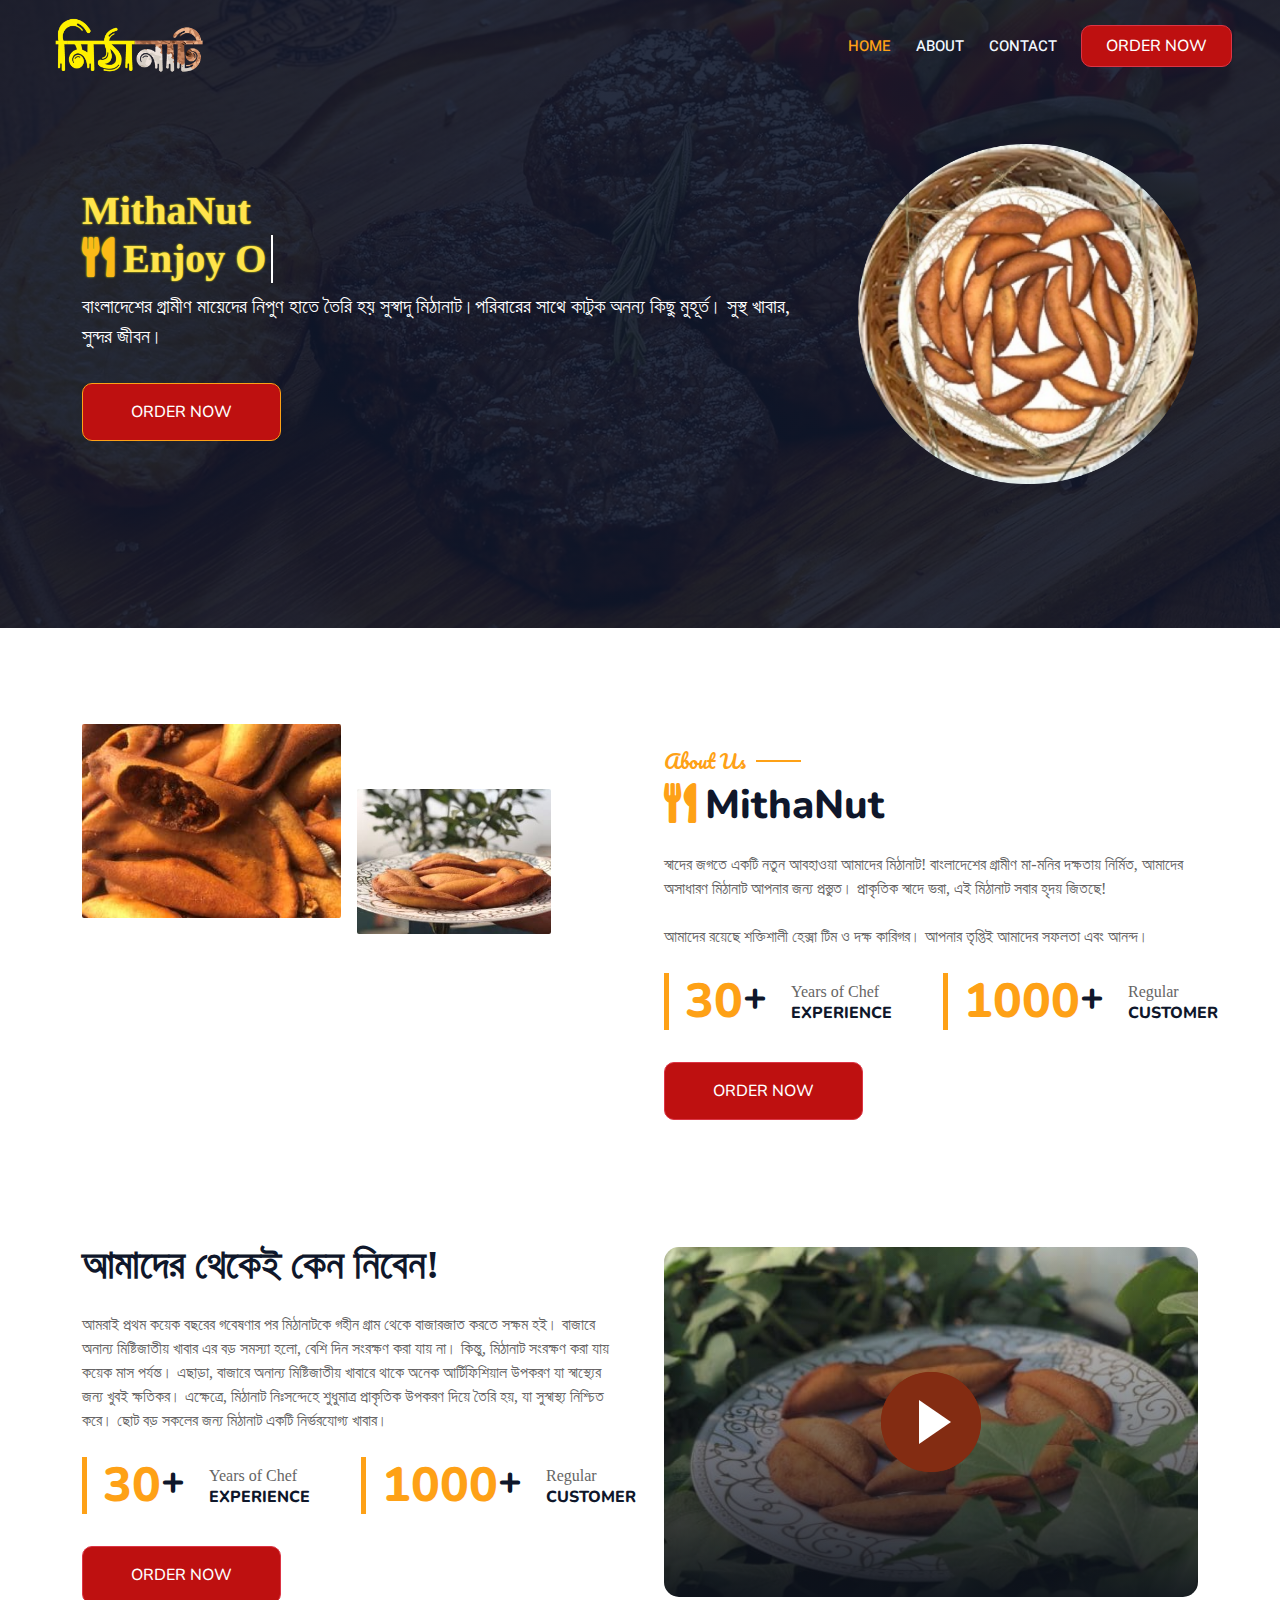
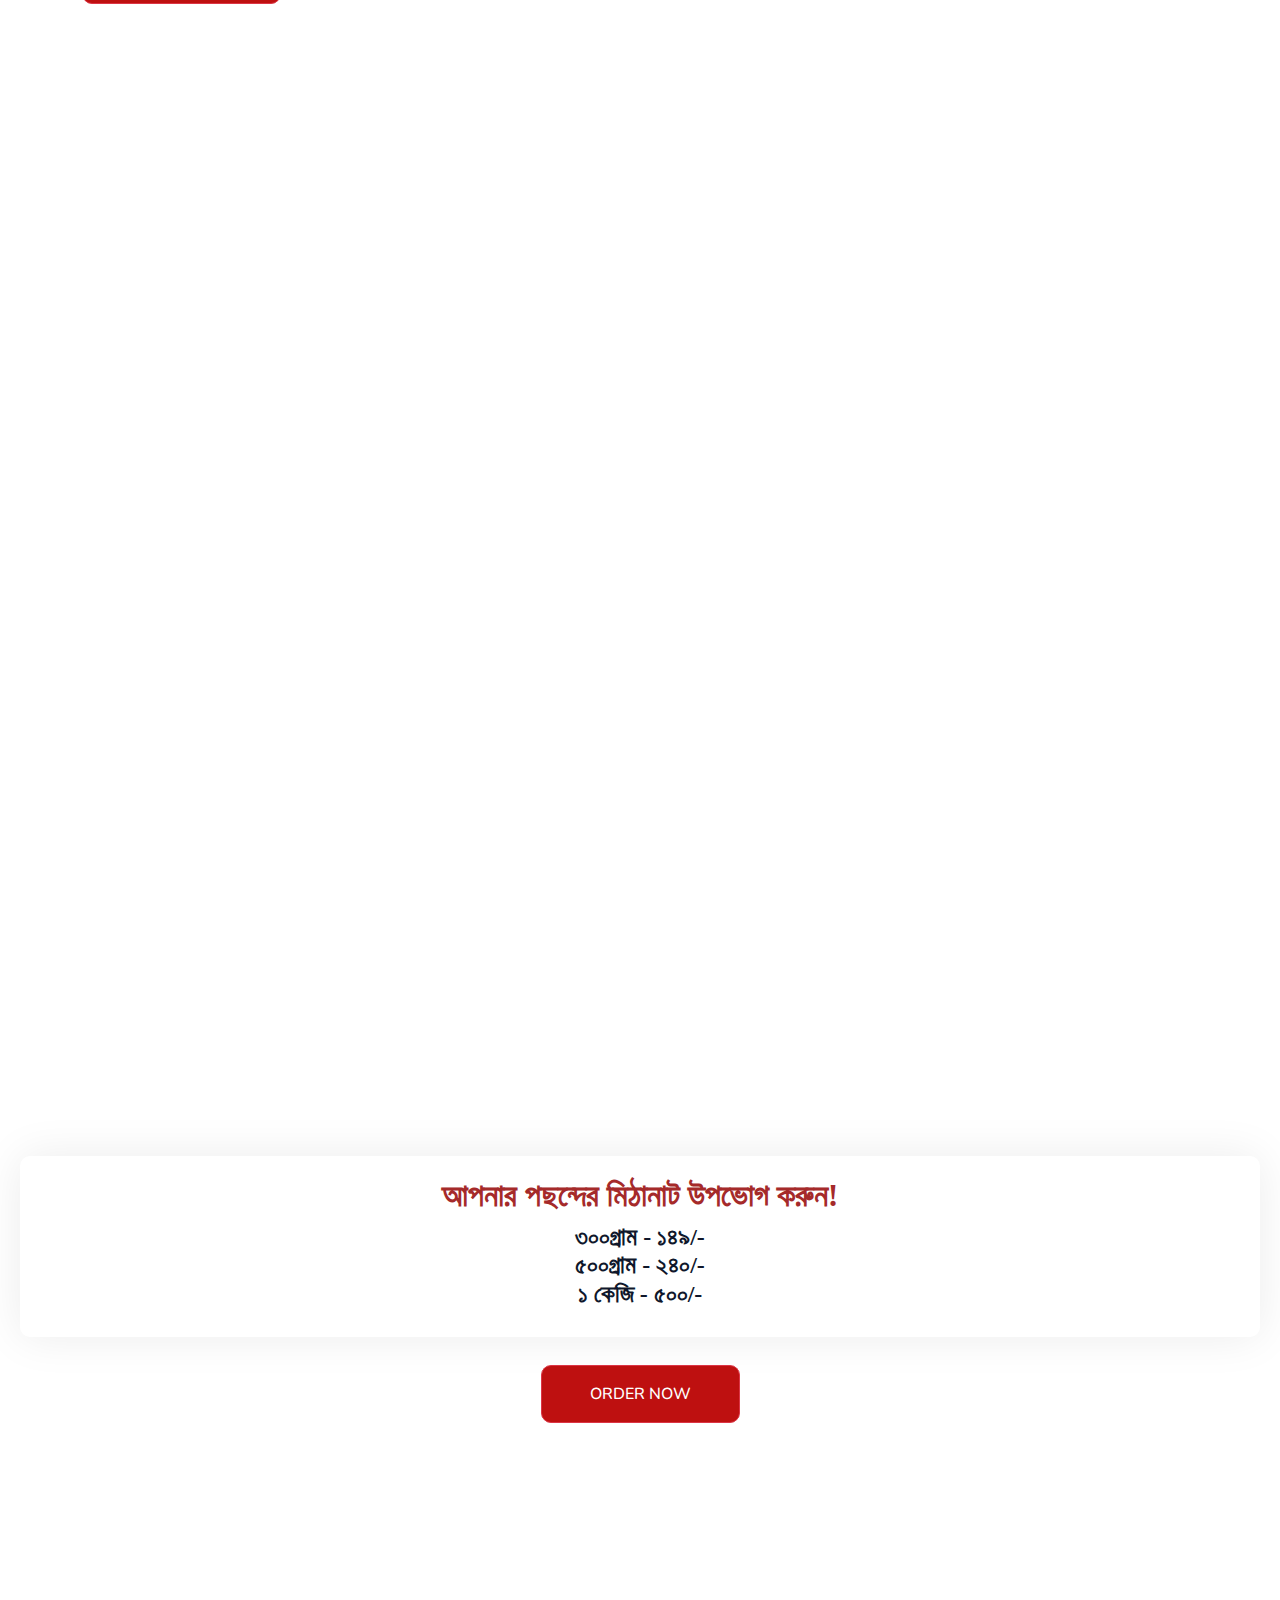
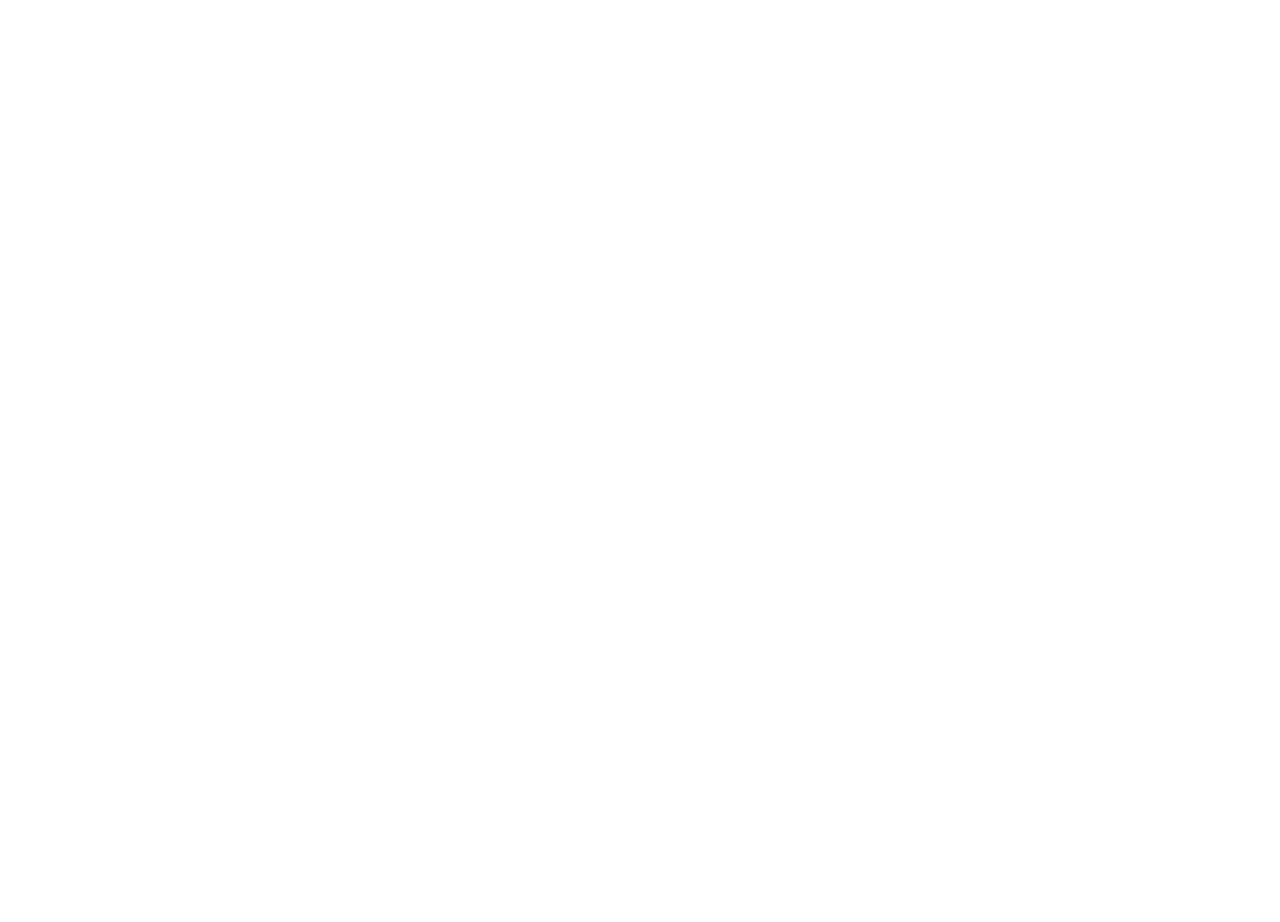
==== commit e7dfbef7: "Update index.html" ====
--- a/index.html
+++ b/index.html
@@ -88,7 +88,8 @@
                             <h2 class="display-6 text-white animated slideInLeft" style="color:rgb(255 228 77)!important;     text-shadow: 0 0 2px yellow;
 
                             font-family:hind siliguri,SolaimanLipi;"><span hidden>.</span>MithaNut<br><i class="fa fa-utensils me-2" style="color: #FBBA18;"></i><span class="typewriter"></span></h2>
-                            <p class="text-white animated slideInLeft mb-4 pb-2" style="font-size: 20px;">বাংলাদেশের গ্রামীন মায়েদের নিপুণ হাতে তৈরি হয় সুস্বাদু মিঠানাট। এবার পরিবারের সাথে কাটুক সুন্দর একটি সময় মিঠানাটের সাথে। সুস্থ খাবার, সুন্দর জীবন।</p>
+                            <p class="text-white animated slideInLeft mb-4 pb-2" style="font-size: 20px;">বাংলাদেশের গ্রামীণ মায়েদের নিপুণ হাতে তৈরি হয় সুস্বাদু মিঠানাট।পরিবারের সাথে কাটুক অনন্য কিছু মুহূর্ত। সুস্থ খাবার, সুন্দর জীবন। 
+</p>
                             <a href="https://forms.gle/TiKvX2Zk5Nd48iyz6" class="btn btn-primary py-sm-3 px-sm-5 me-3 animated slideInLeft" style="background-color: rgb(190, 16, 16);border-radius: 10px;">Order Now</a>
                         </div>
                         <div class="col-lg-4 text-center text-lg-end overflow-hidden">
@@ -113,7 +114,7 @@
         
           <script>
             document.addEventListener('DOMContentLoaded', function(event){
-              var phrases = ["সুস্থ খাবার","সুন্দর জীবন", "মধুর হোক সম্পর্ক"];
+              var phrases = ["Enjoy Our Delicious Mithanut"];
               var typewriterText = document.querySelector('.typewriter');
         
               var currentPhraseIndex = 0;
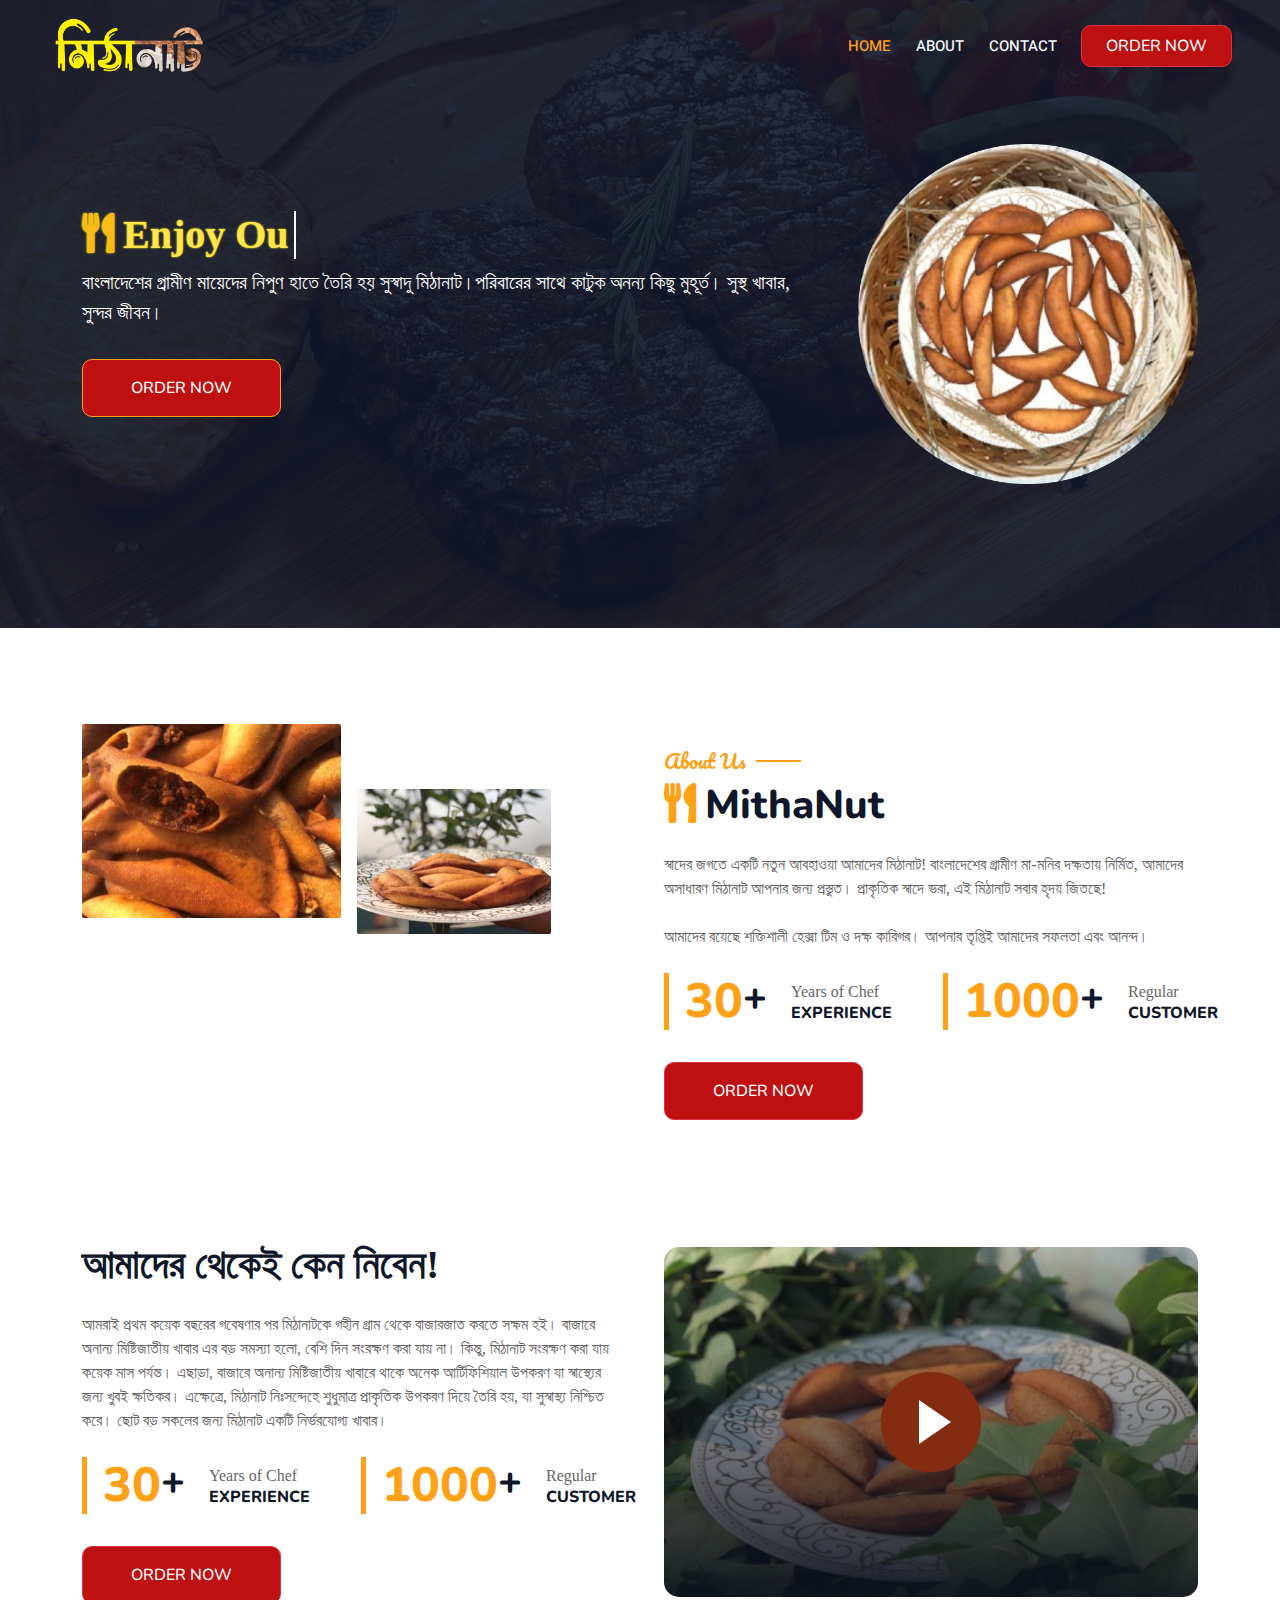
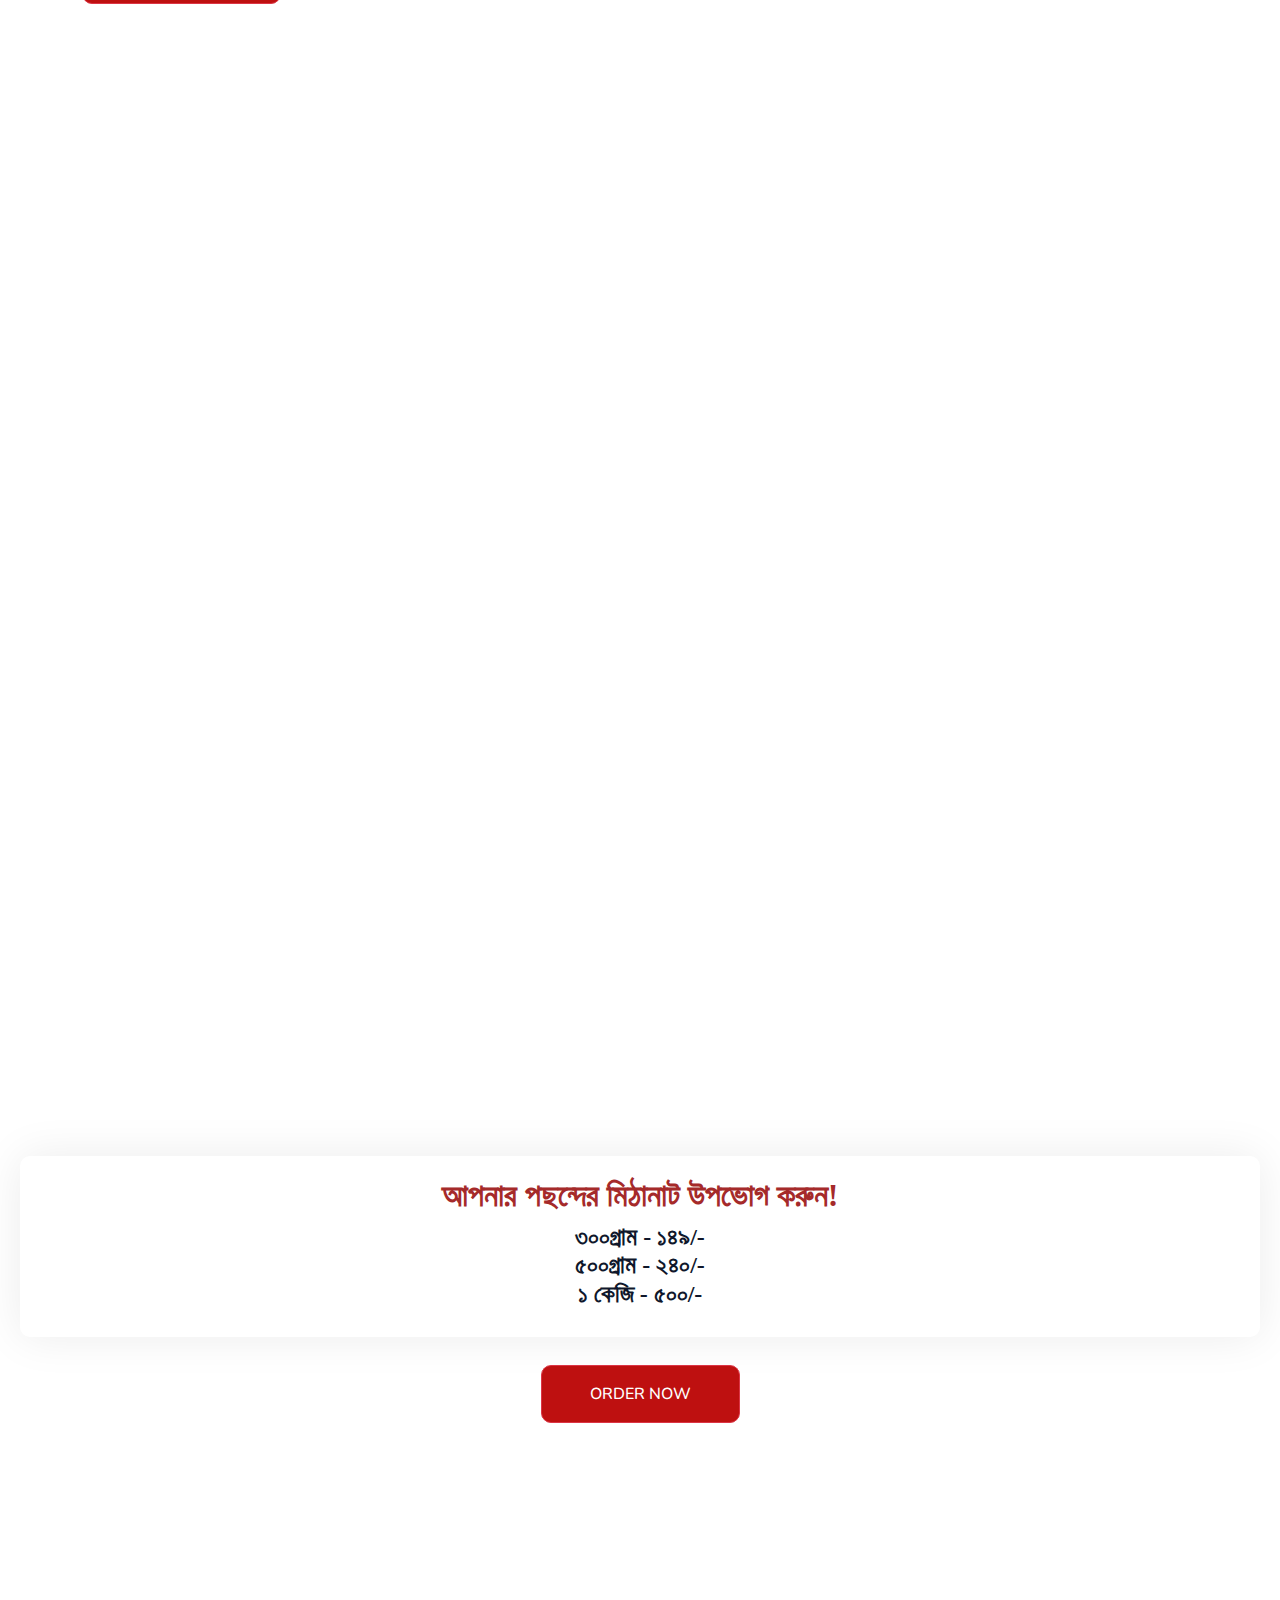
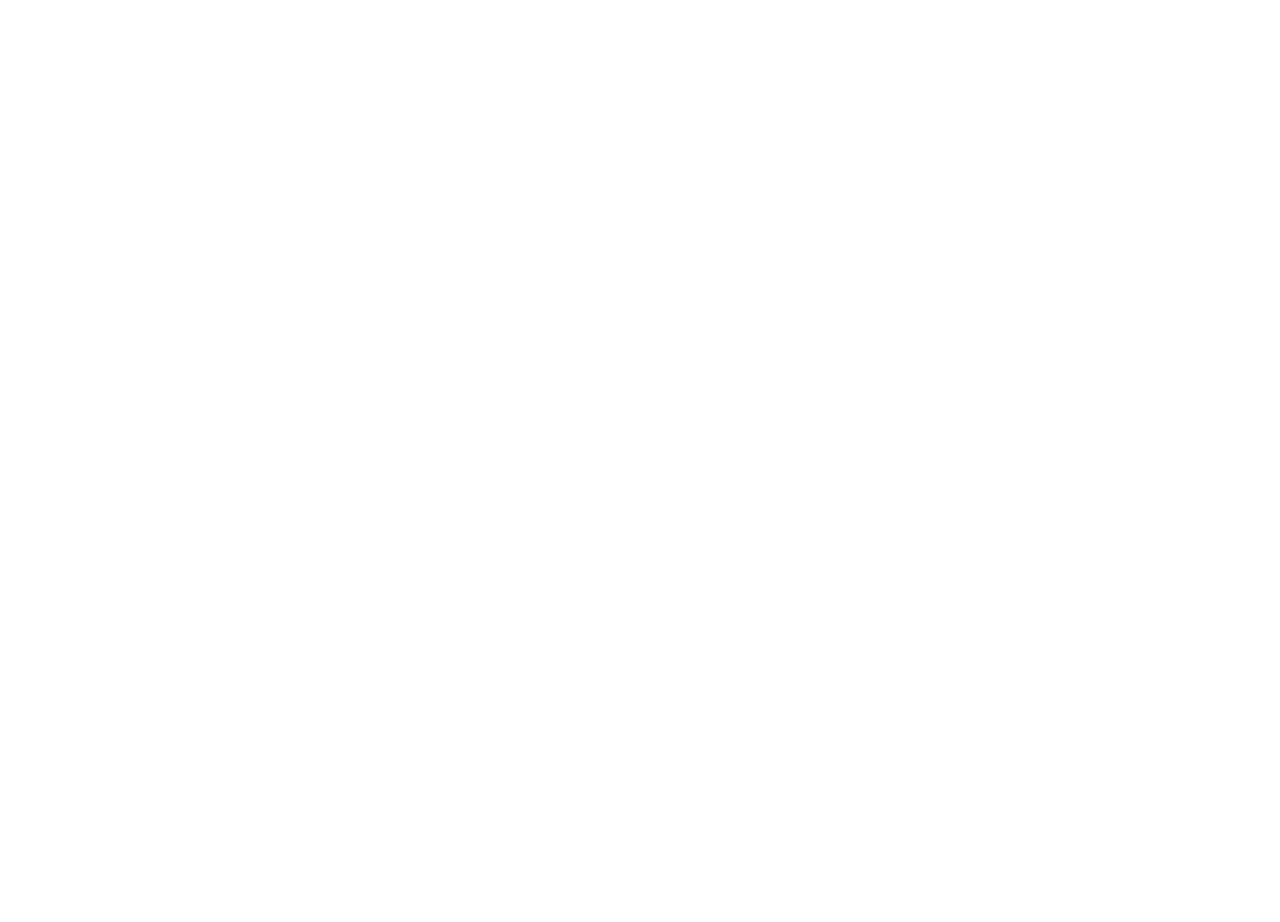
==== commit 07cb38f7: "Update index.html" ====
--- a/index.html
+++ b/index.html
@@ -87,7 +87,7 @@
                         <div class="col-lg-8 text-center text-lg-start">
                             <h2 class="display-6 text-white animated slideInLeft" style="color:rgb(255 228 77)!important;     text-shadow: 0 0 2px yellow;
 
-                            font-family:hind siliguri,SolaimanLipi;"><span hidden>.</span>MithaNut<br><i class="fa fa-utensils me-2" style="color: #FBBA18;"></i><span class="typewriter"></span></h2>
+                            font-family:hind siliguri,SolaimanLipi;"> <i class="fa fa-utensils me-2" style="color: #FBBA18;"></i><span class="typewriter"></span></h2>
                             <p class="text-white animated slideInLeft mb-4 pb-2" style="font-size: 20px;">বাংলাদেশের গ্রামীণ মায়েদের নিপুণ হাতে তৈরি হয় সুস্বাদু মিঠানাট।পরিবারের সাথে কাটুক অনন্য কিছু মুহূর্ত। সুস্থ খাবার, সুন্দর জীবন। 
 </p>
                             <a href="https://forms.gle/TiKvX2Zk5Nd48iyz6" class="btn btn-primary py-sm-3 px-sm-5 me-3 animated slideInLeft" style="background-color: rgb(190, 16, 16);border-radius: 10px;">Order Now</a>
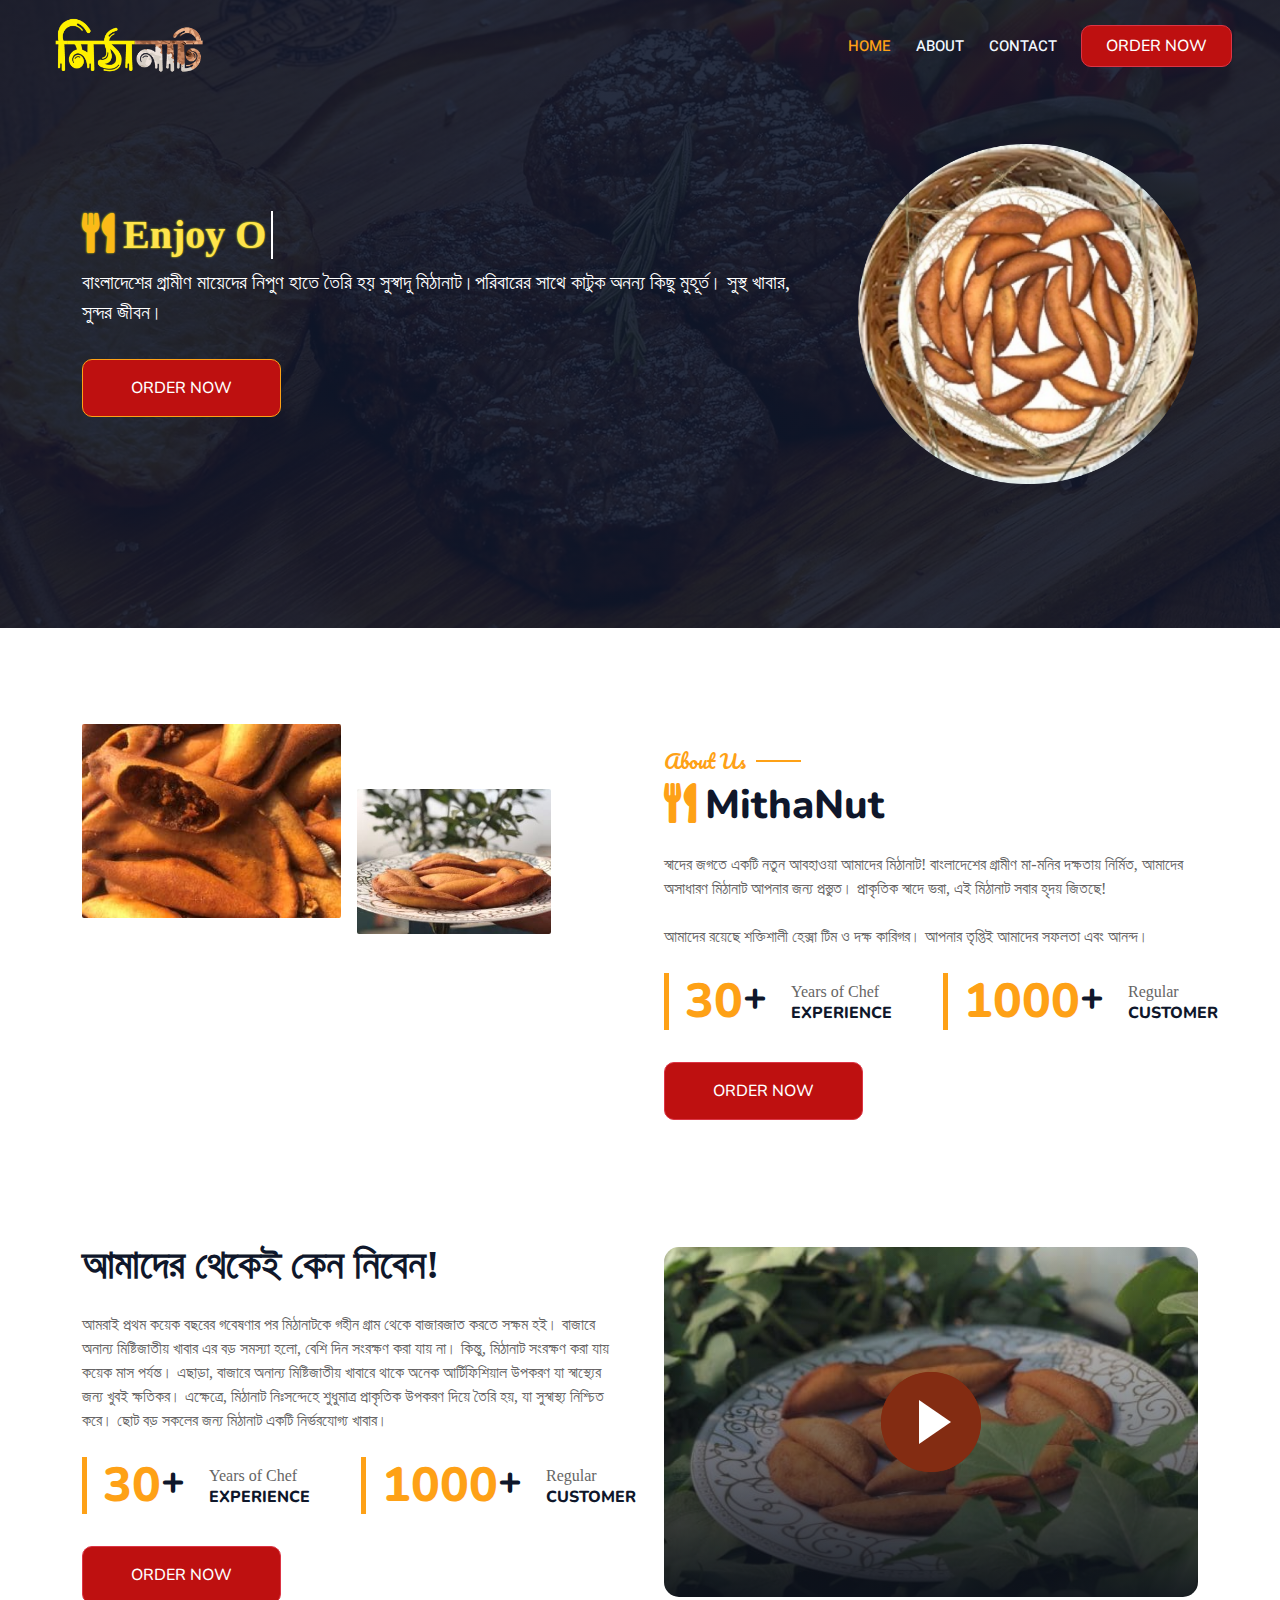
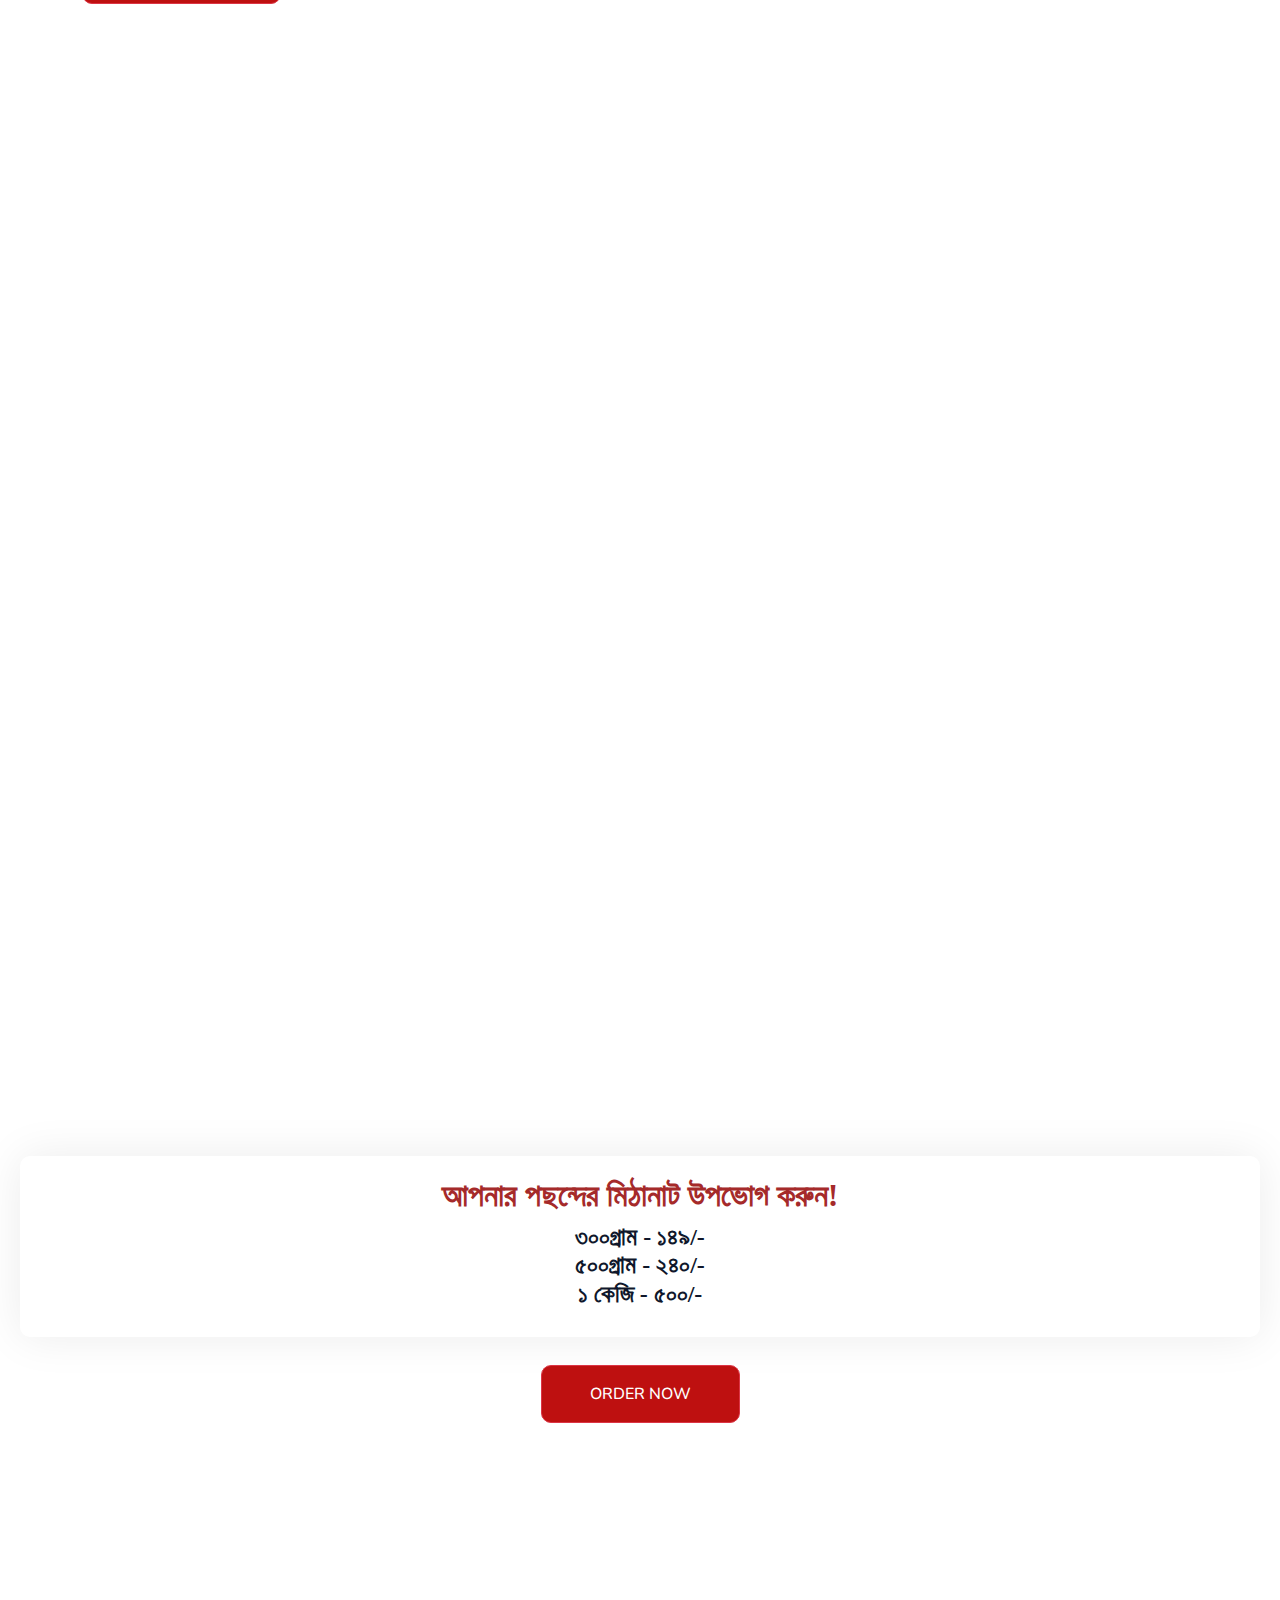
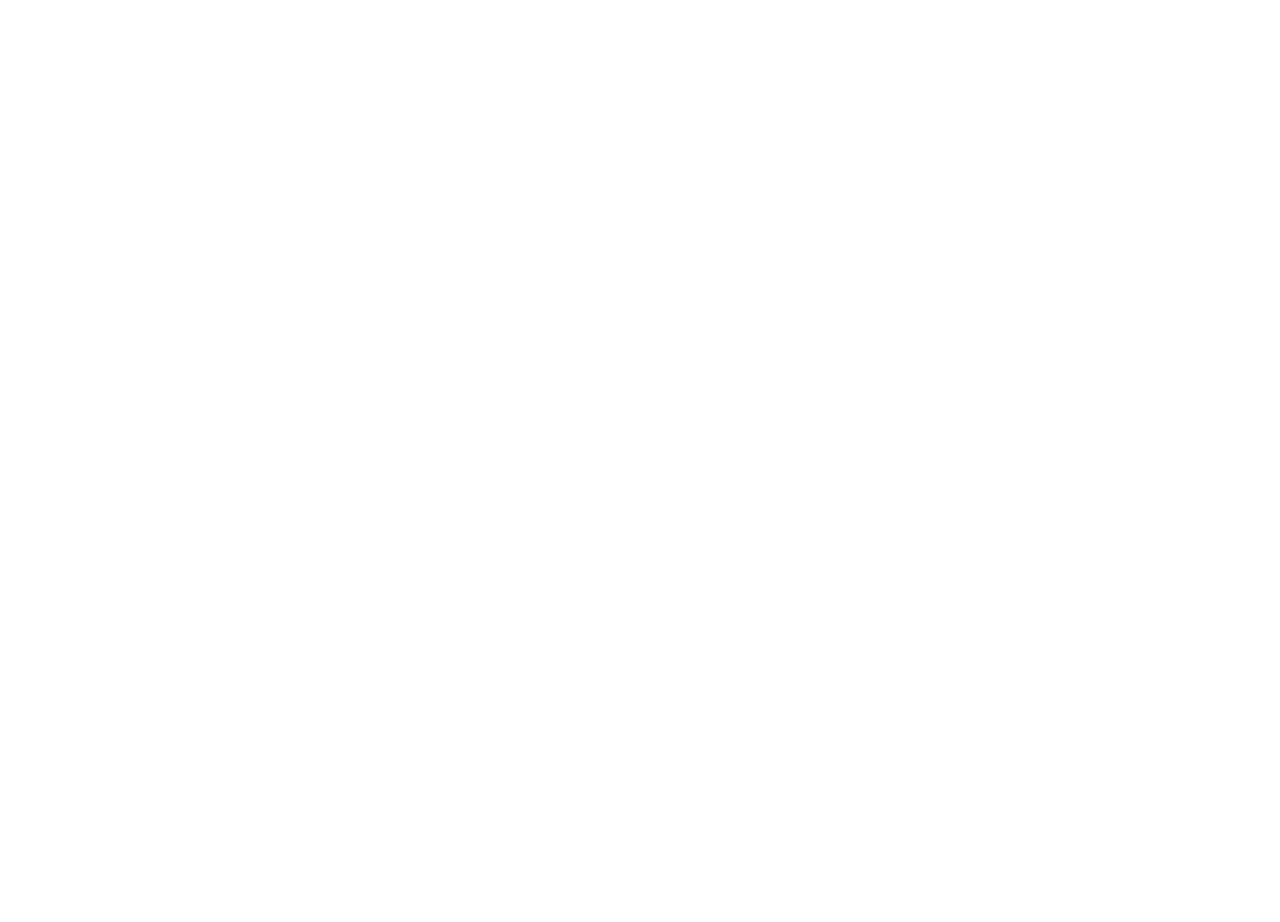
==== commit 102f7f52: "Update index.html" ====
--- a/index.html
+++ b/index.html
@@ -85,9 +85,7 @@
                 <div class="container my-5 py-5">
                     <div class="row align-items-center g-5">
                         <div class="col-lg-8 text-center text-lg-start">
-                            <h2 class="display-6 text-white animated slideInLeft" style="color:rgb(255 228 77)!important;     text-shadow: 0 0 2px yellow;
-
-                            font-family:hind siliguri,SolaimanLipi;"> <i class="fa fa-utensils me-2" style="color: #FBBA18;"></i><span class="typewriter"></span></h2>
+                            <h2 class="display-6 text-white animated slideInLeft" style="color:rgb(255 228 77)!important;text-shadow: 0 0 2px yellow; font-family:hind siliguri,SolaimanLipi;"> <i class="fa fa-utensils me-2" style="color: #FBBA18;"></i><span class="typewriter"></span></h2>
                             <p class="text-white animated slideInLeft mb-4 pb-2" style="font-size: 20px;">বাংলাদেশের গ্রামীণ মায়েদের নিপুণ হাতে তৈরি হয় সুস্বাদু মিঠানাট।পরিবারের সাথে কাটুক অনন্য কিছু মুহূর্ত। সুস্থ খাবার, সুন্দর জীবন। 
 </p>
                             <a href="https://forms.gle/TiKvX2Zk5Nd48iyz6" class="btn btn-primary py-sm-3 px-sm-5 me-3 animated slideInLeft" style="background-color: rgb(190, 16, 16);border-radius: 10px;">Order Now</a>
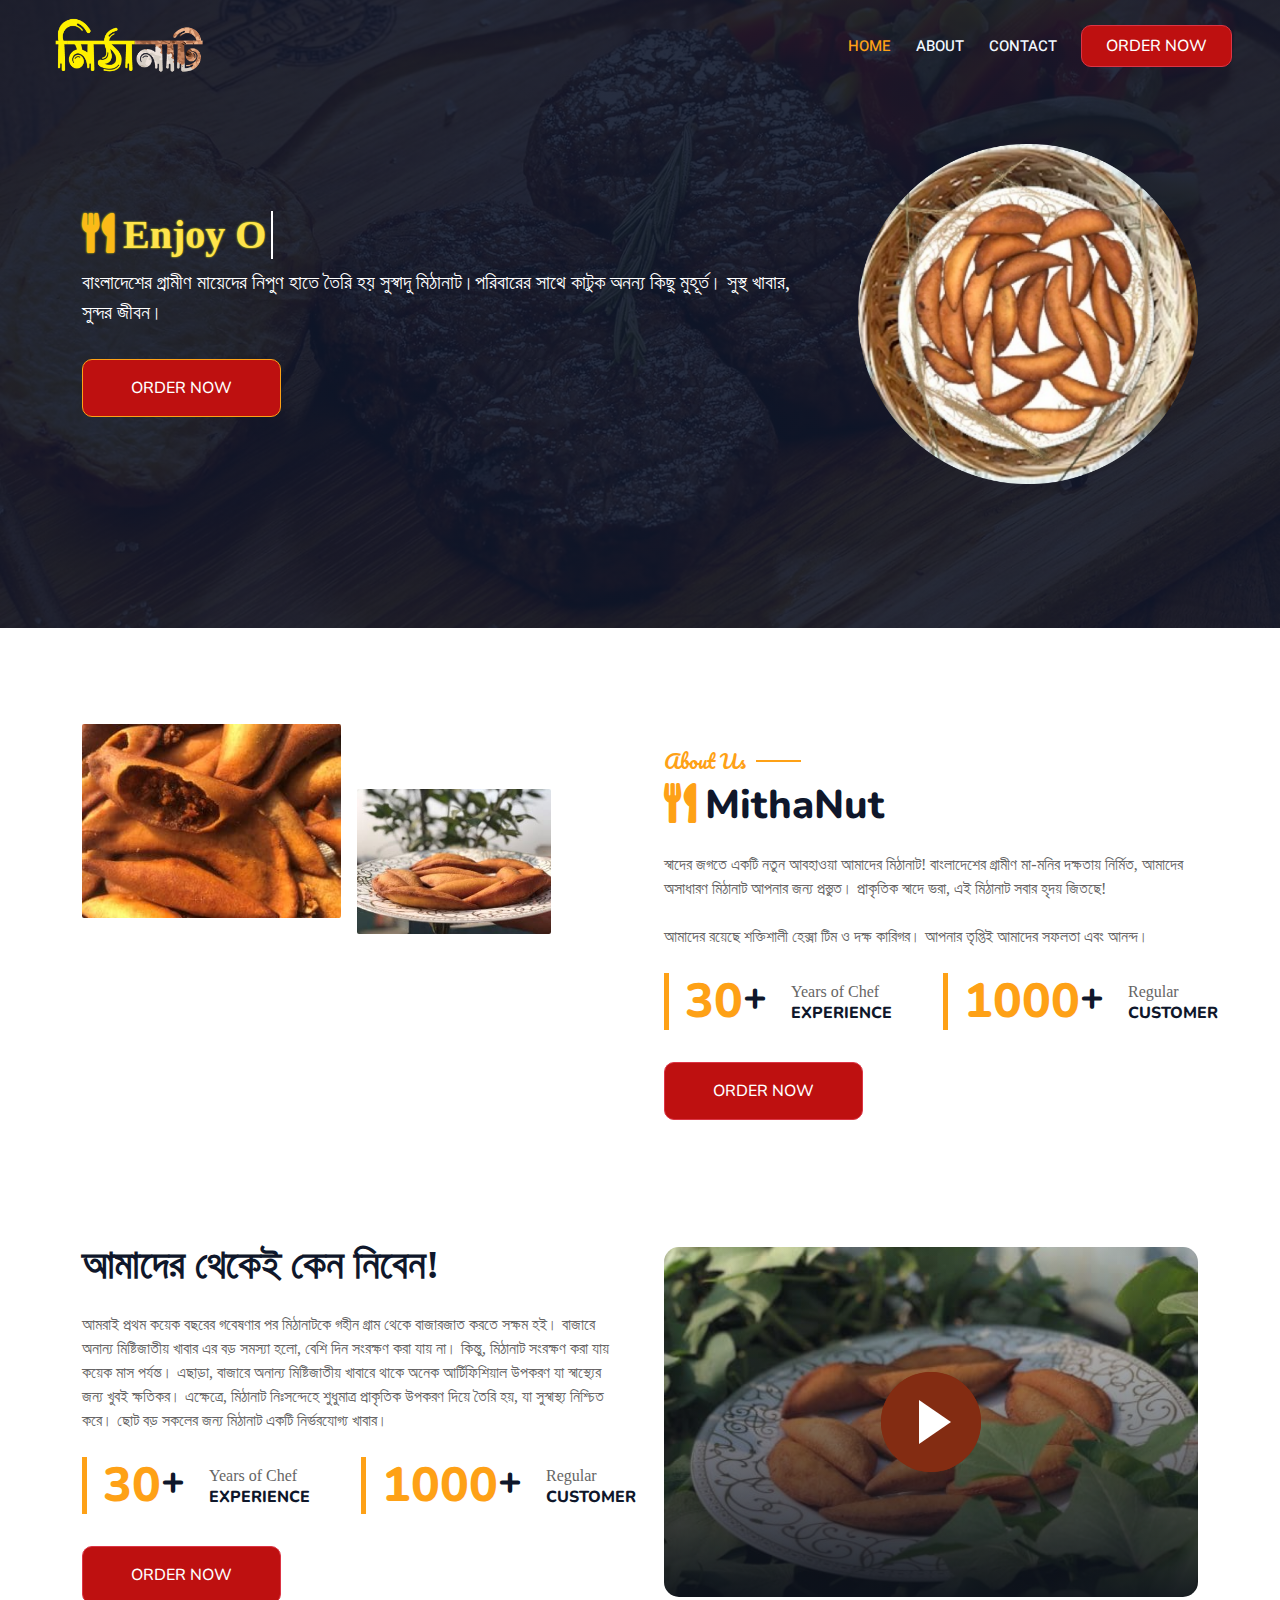
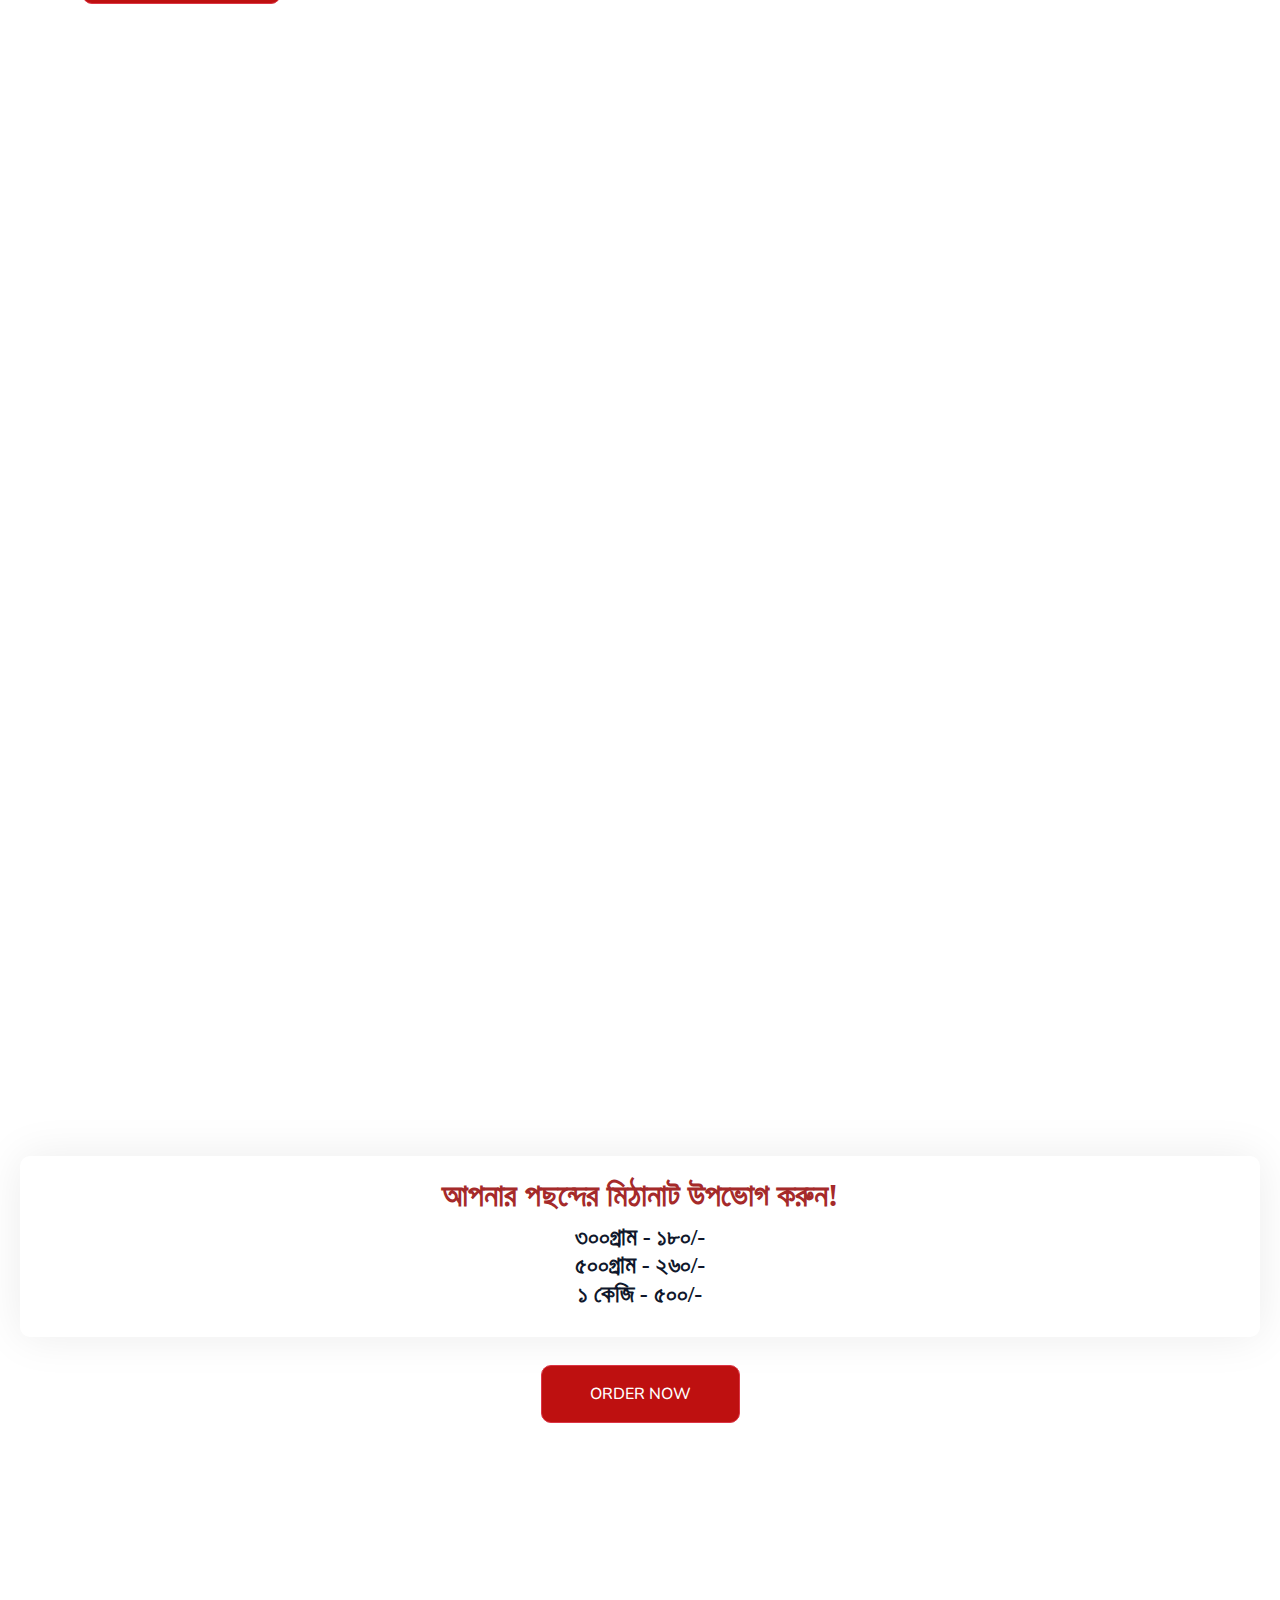
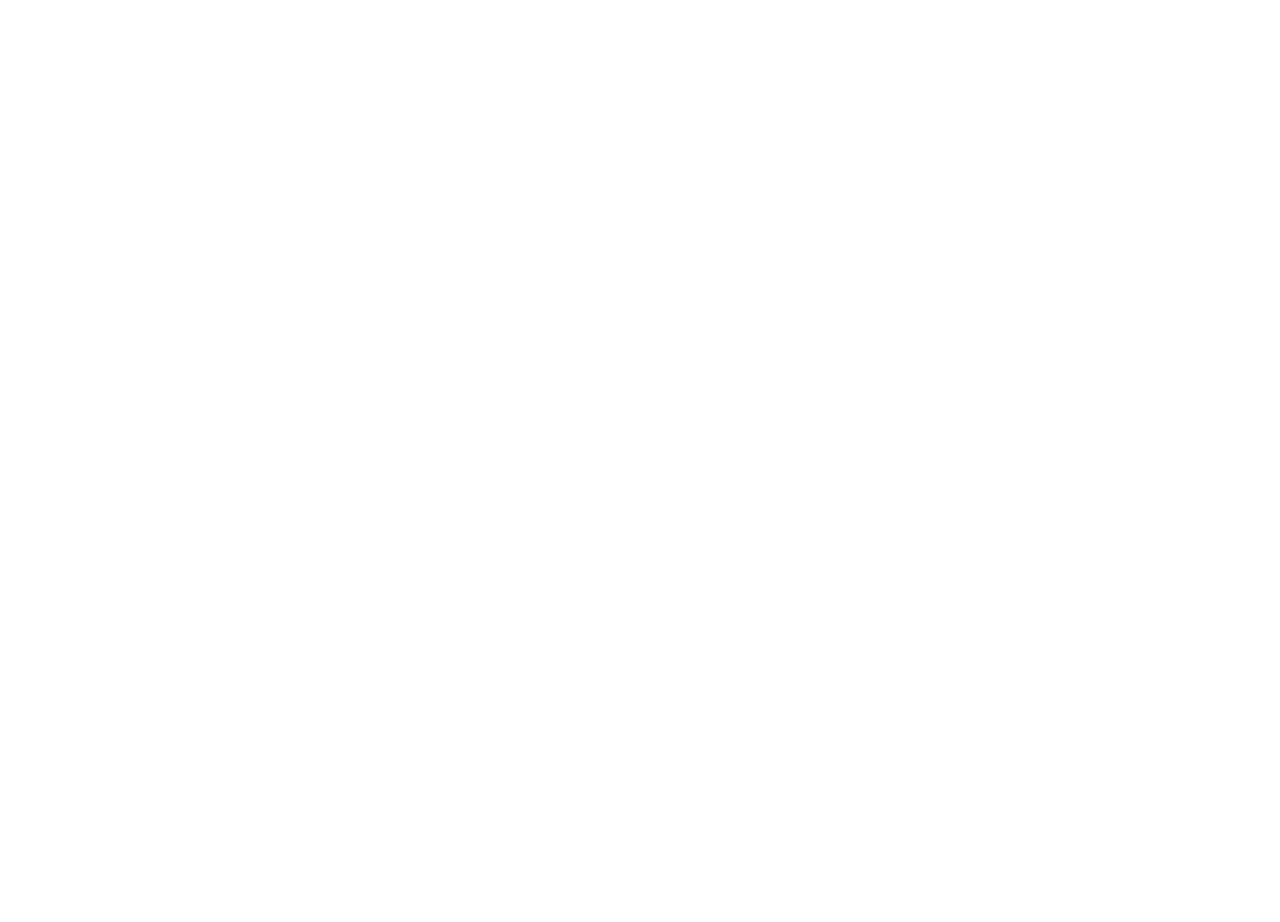
==== commit 5981883c: "Update index.html" ====
--- a/index.html
+++ b/index.html
@@ -391,8 +391,8 @@
     <h4>
 
         <div style="font-family:hind siliguri,SolaimanLipi!important;">
-        <div class="price">৩০০গ্রাম - ১৪৯/-</div>
-        <div class="price">৫০০গ্রাম - ২৪০/-</div>
+        <div class="price">৩০০গ্রাম - ১৮০/-</div>
+        <div class="price">৫০০গ্রাম - ২৬০/-</div>
         <div class="price">১ কেজি - ৫০০/-</div>
     </div>
     </h4>
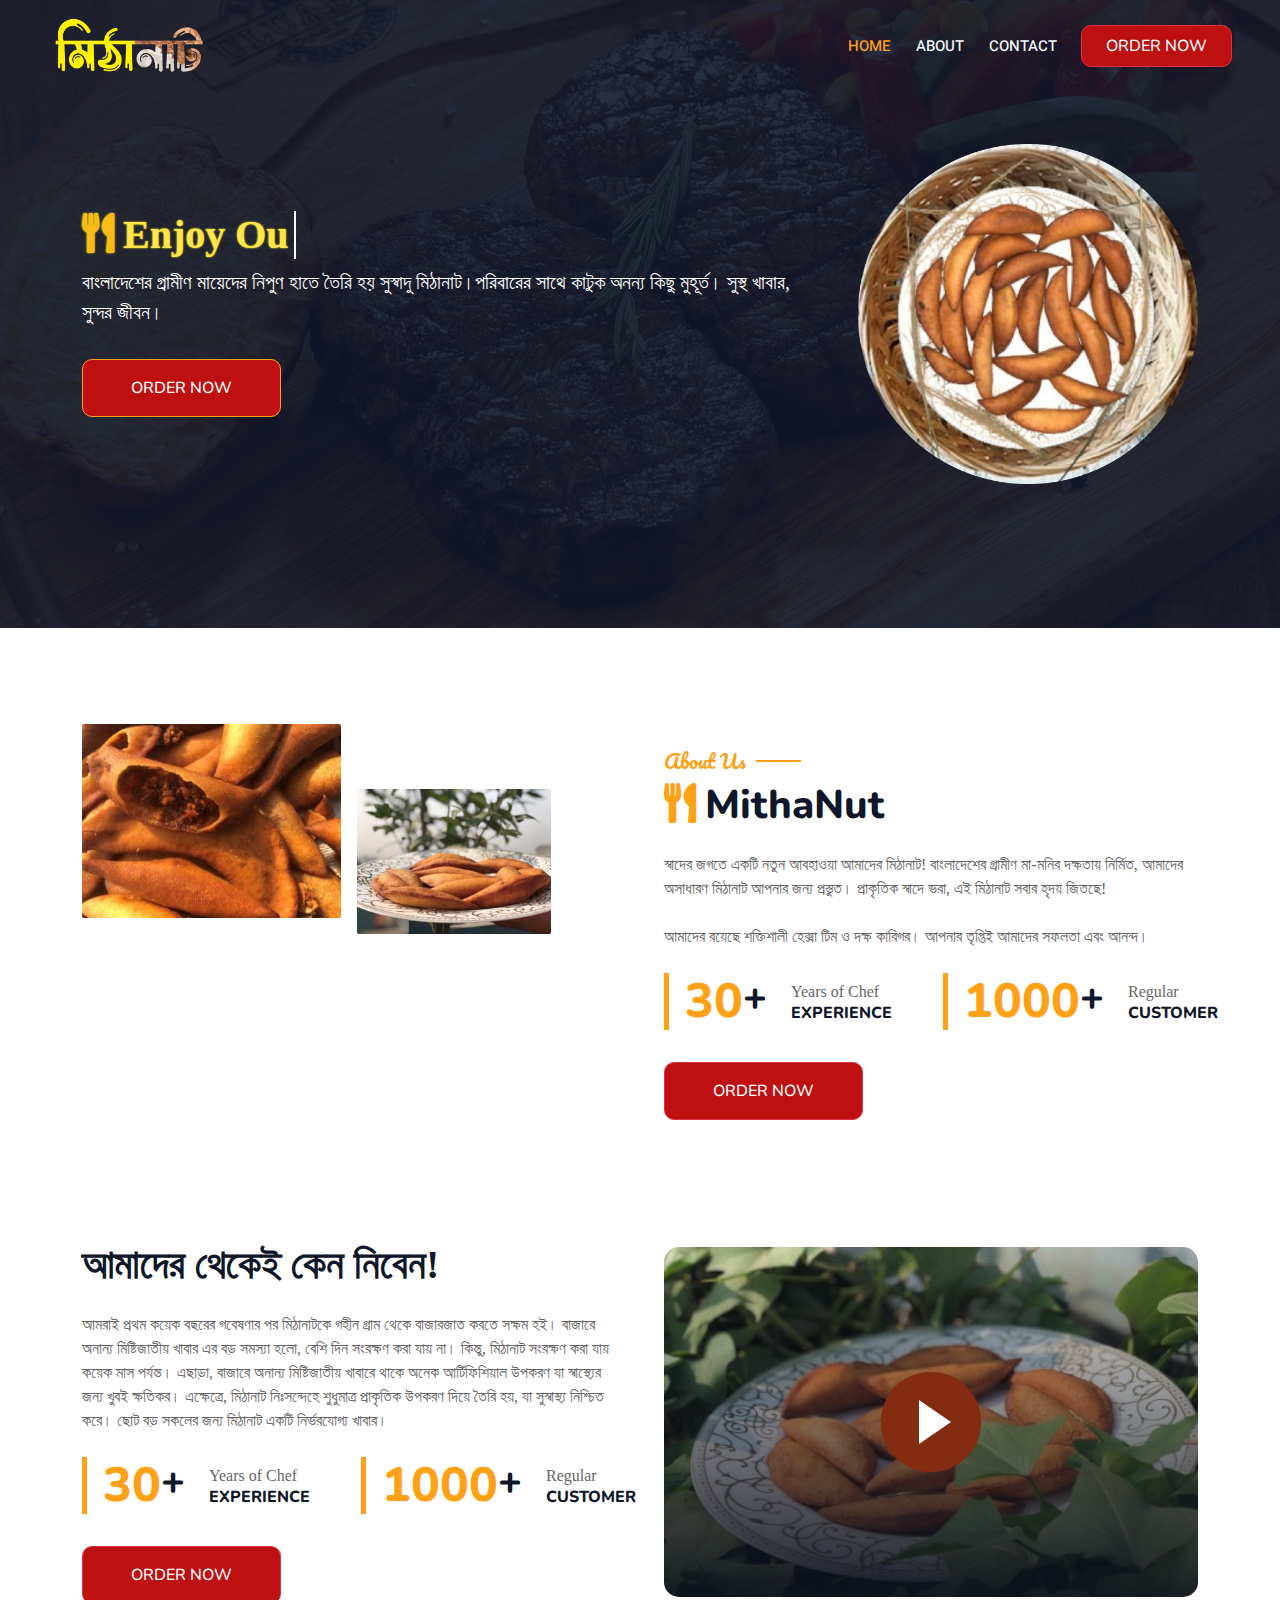
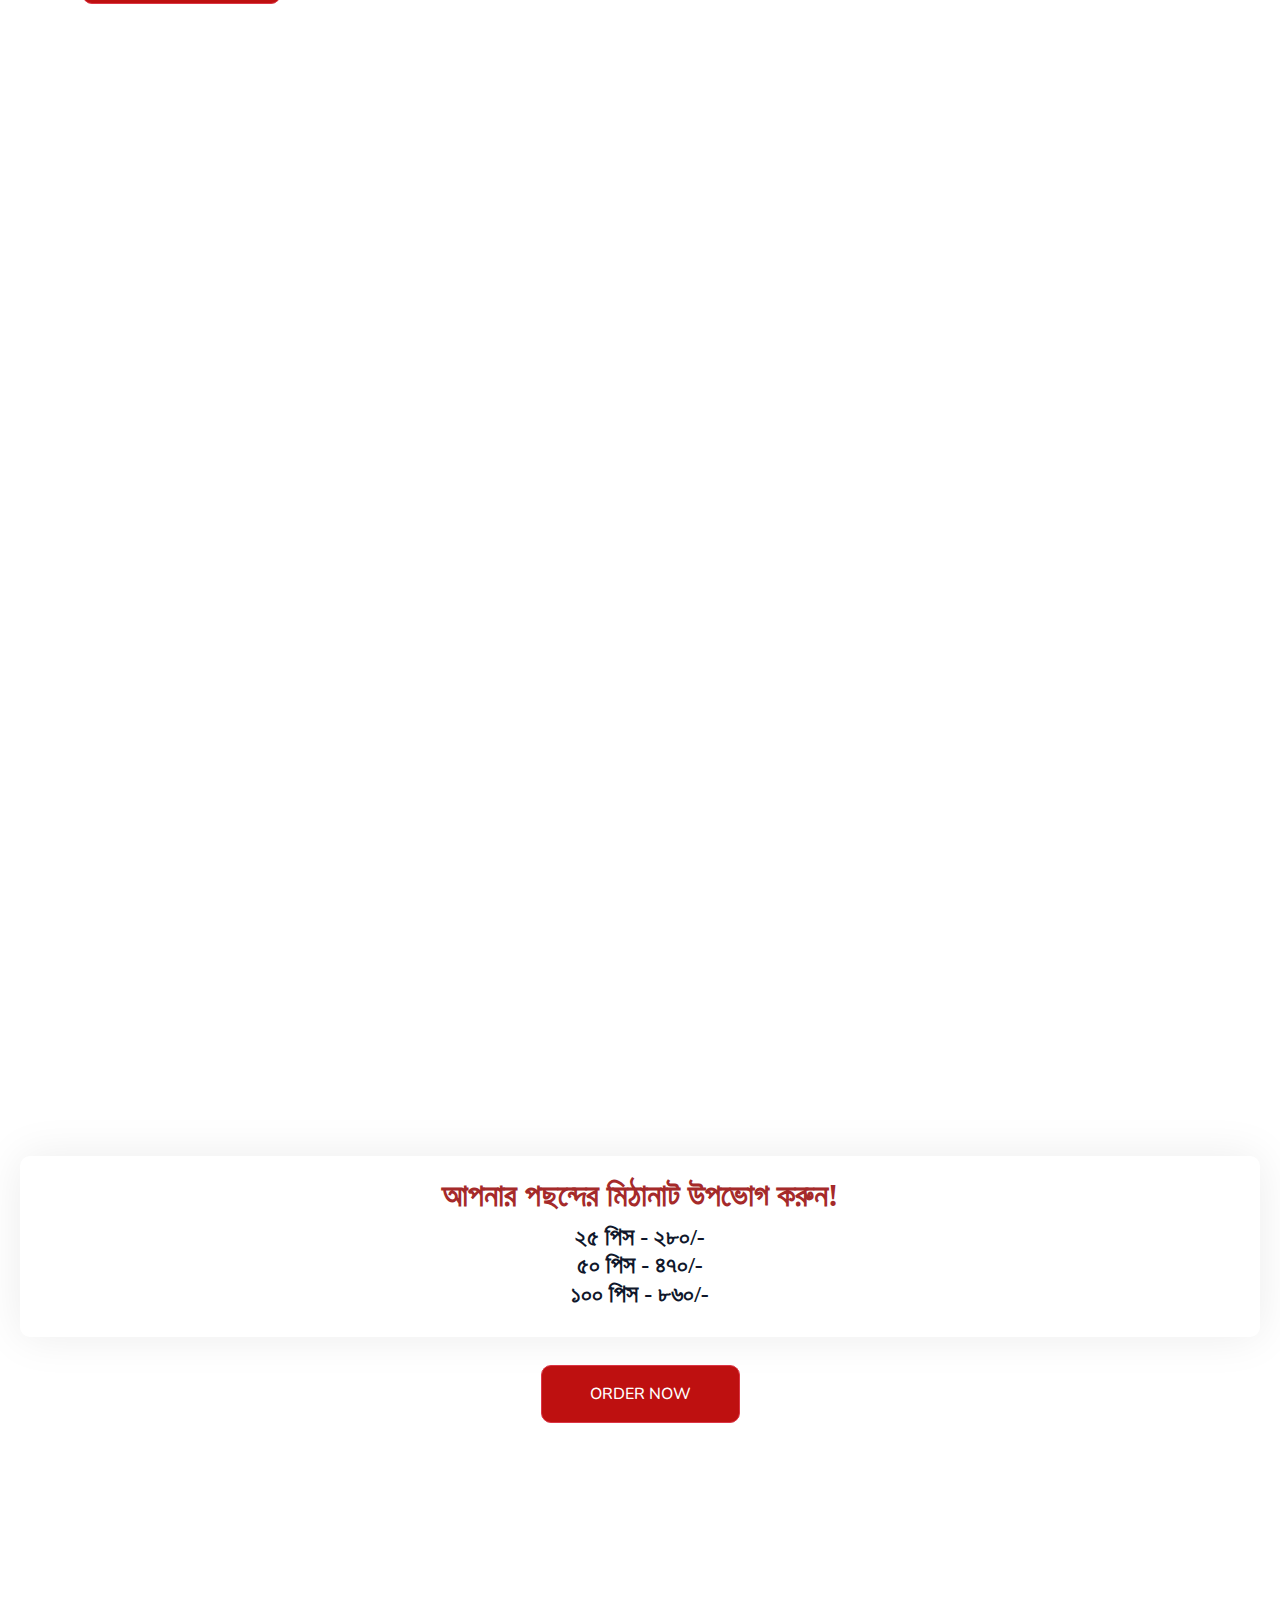
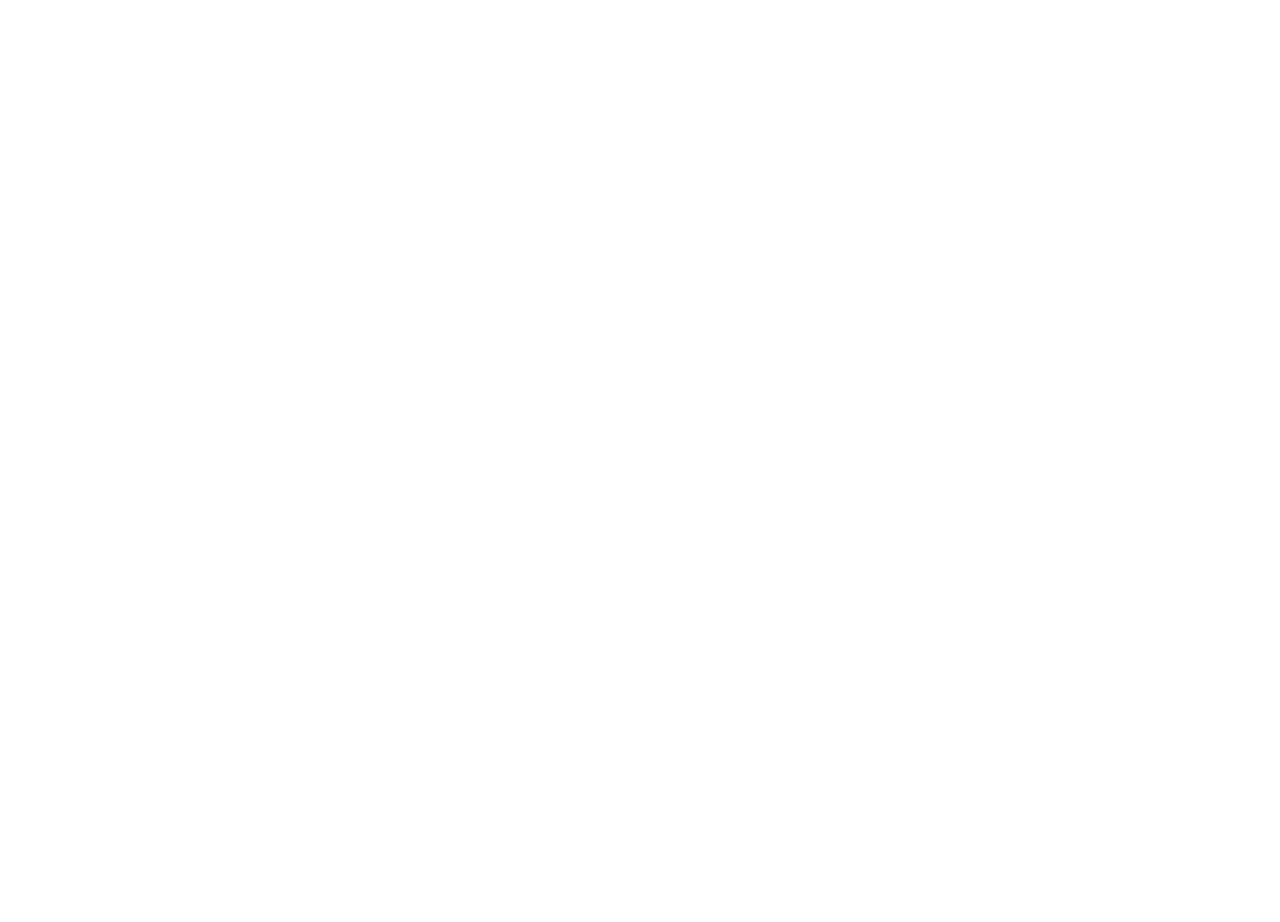
==== commit 6042a300: "Update index.html" ====
--- a/index.html
+++ b/index.html
@@ -391,9 +391,9 @@
     <h4>
 
         <div style="font-family:hind siliguri,SolaimanLipi!important;">
-        <div class="price">৩০০গ্রাম - ১৮০/-</div>
-        <div class="price">৫০০গ্রাম - ২৬০/-</div>
-        <div class="price">১ কেজি - ৫০০/-</div>
+        <div class="price">২৫ পিস - ২৮০/-</div>
+        <div class="price">৫০ পিস - ৪৭০/-</div>
+        <div class="price">১০০ পিস - ৮৬০/-</div>
     </div>
     </h4>
  </div>
